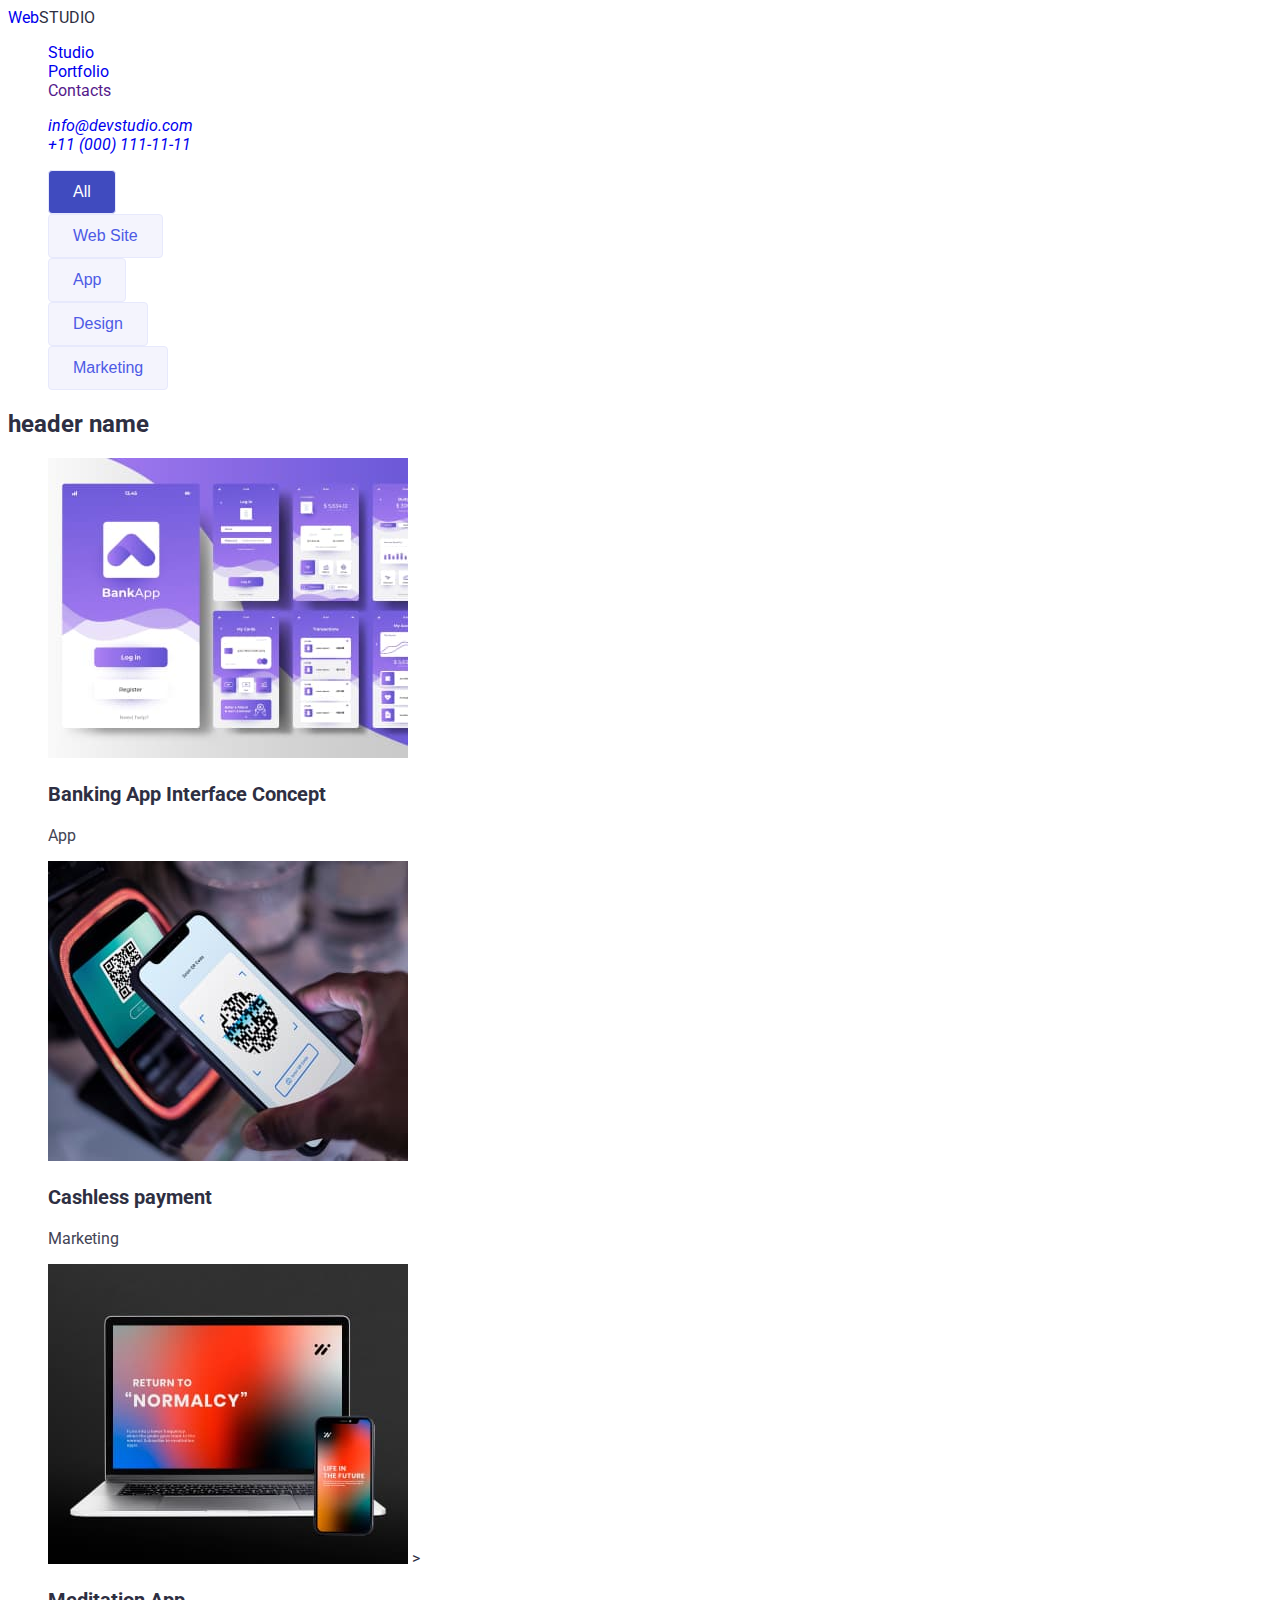
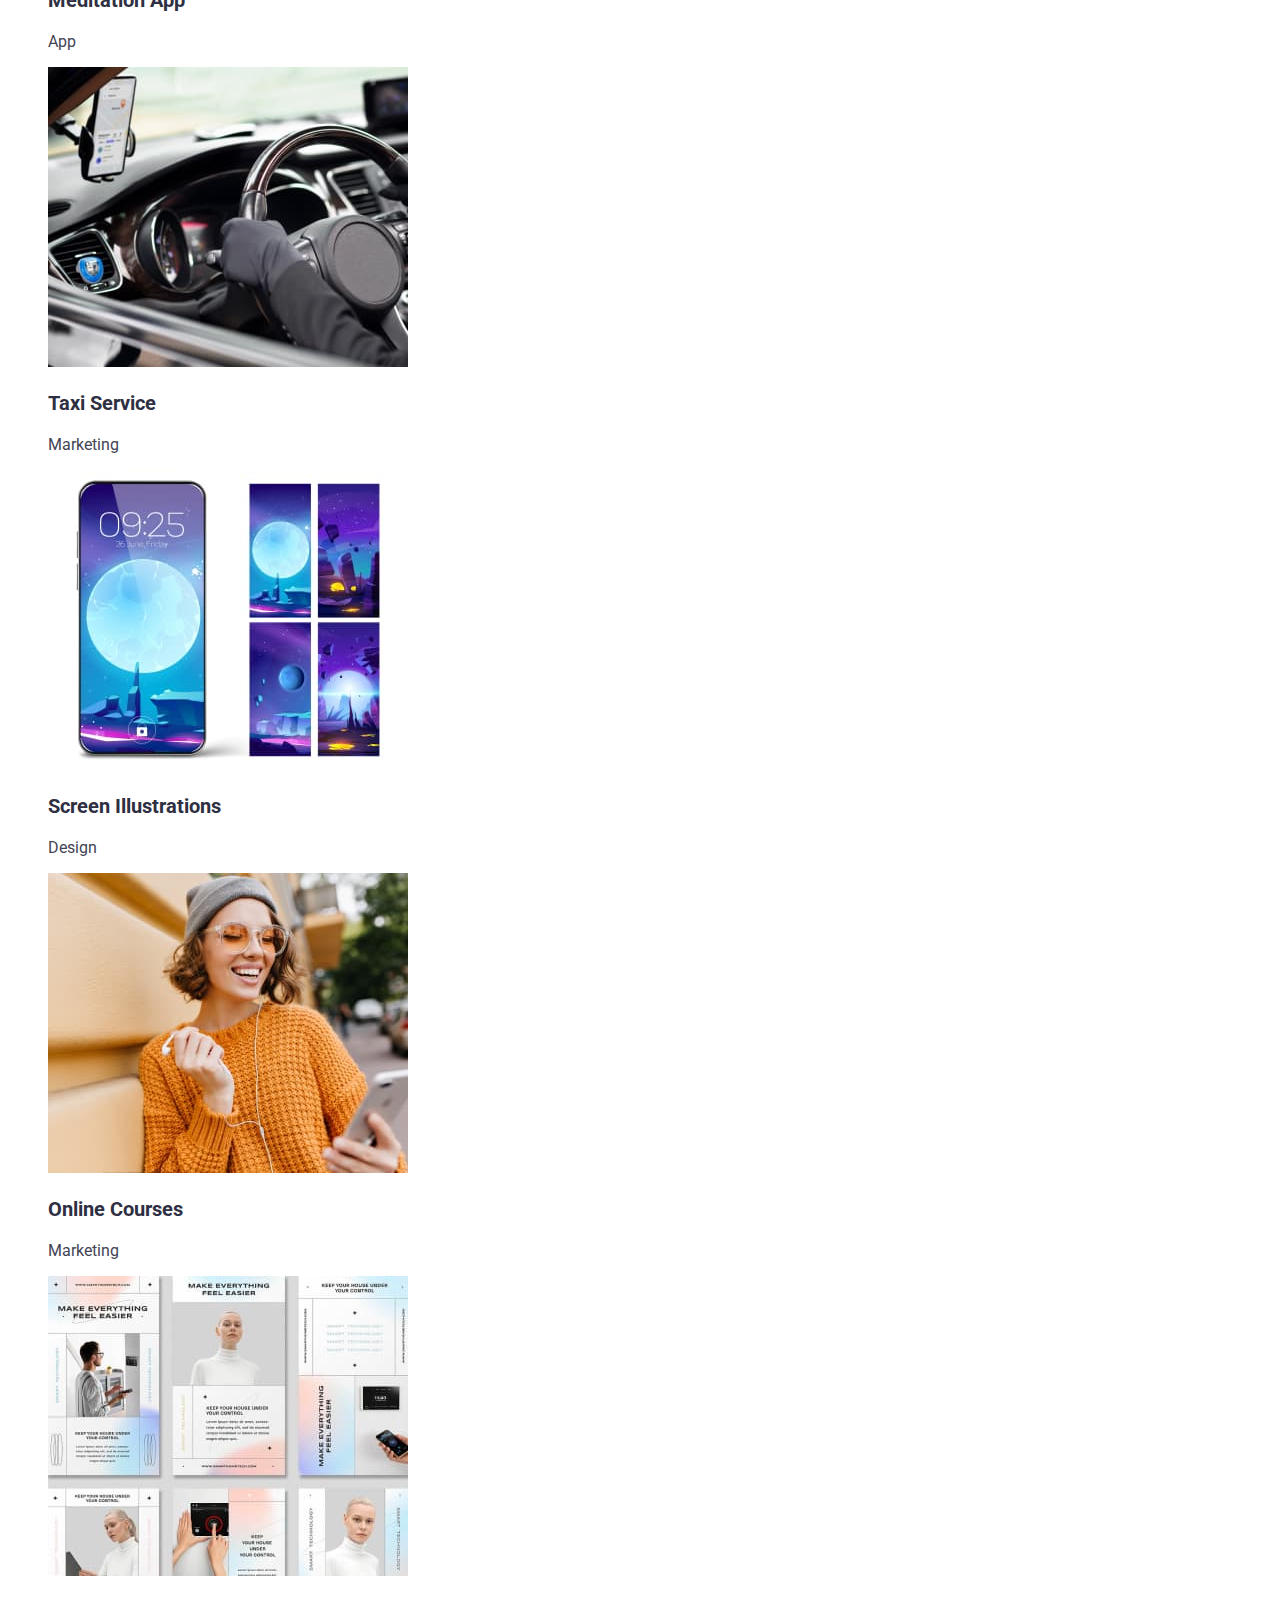
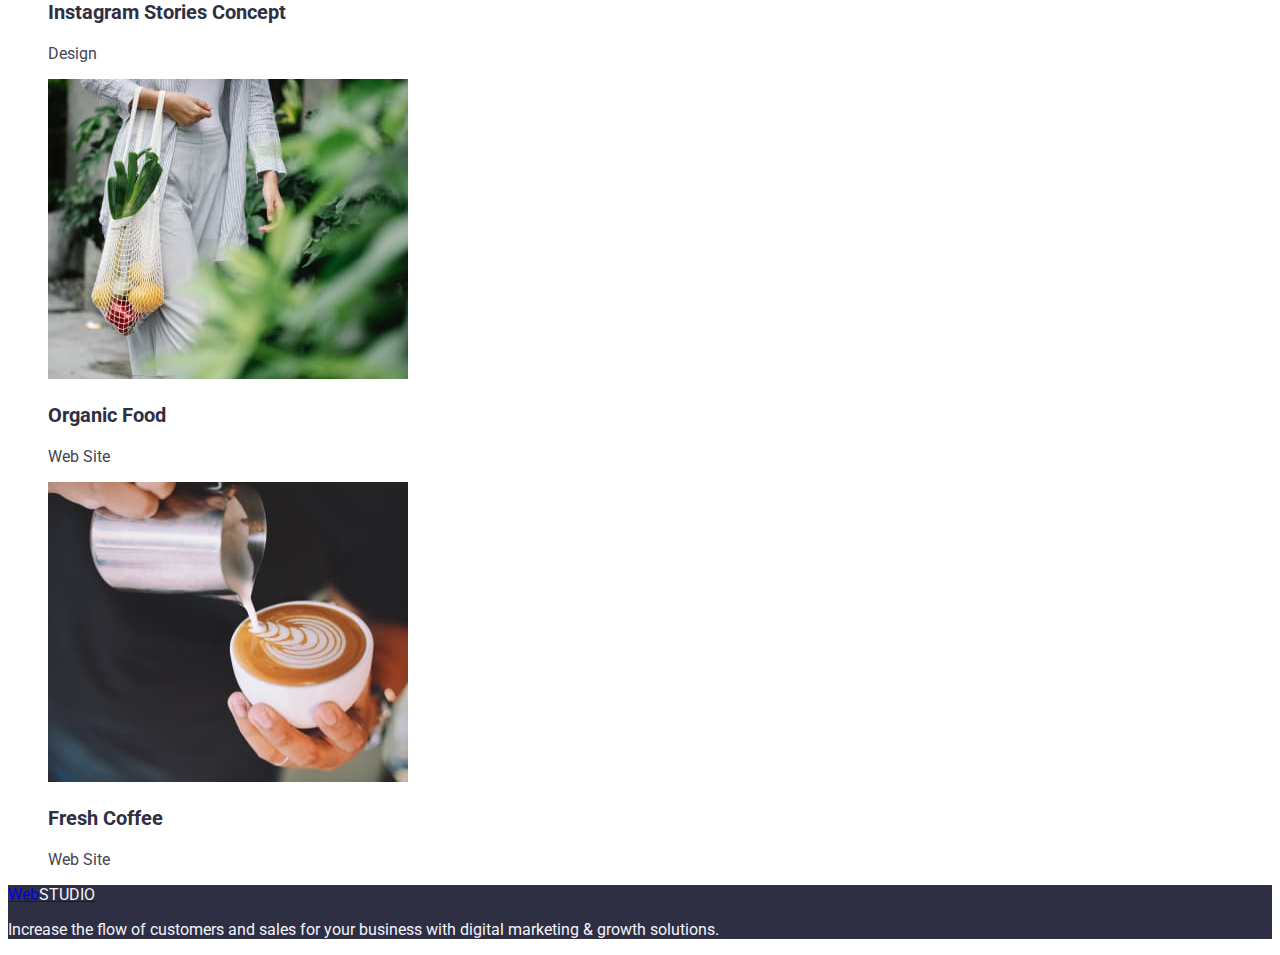
==== portfolio.html @ c3019b35 "raw file" ====
<!DOCTYPE html>
<html lang="en">
  <head>
    <title>Portfolio</title>
    <link rel="stylesheet" href="./css/styles.css" />
    <link rel="preconnect" href="https://fonts.googleapis.com" />
    <link rel="preconnect" href="https://fonts.gstatic.com" crossorigin />
    <link
      href="https://fonts.googleapis.com/css2?family=Raleway:wght@800&family=Roboto:wght@400;500;700;900&display=swap"
      rel="stylesheet"
    />
    <meta charset="UTF-8" />
    <meta name="viewport" content="width=device-width, initial-scale=1.0" />
  </head>

  <body>
    <!--header-->
    <header>
      <nav>
        <a href="./index.html" class="link">
          Web<span class="logo-up">Studio</span></a
        >
        <ul class="list">
          <li>
            <a href="./index.html" class="link">Studio</a>
          </li>
          <li>
            <a href="./portfolio.html" class="link">Portfolio</a>
          </li>
          <li>
            <a href="" class="link">Contacts</a>
          </li>
        </ul>
      </nav>

      <address>
        <ul class="list">
          <li>
            <a href="mailto:info@devstudio.com" class="link"
              >info@devstudio.com</a
            >
          </li>
          <li>
            <a href="tel:+110001111111" class="link">+11 (000) 111-11-11</a>
          </li>
        </ul>
      </address>
    </header>

    <!--Main-->
    <main>
      <section>
        <ul class="list">
          <li>
            <button type="button" class="active-button">All</button>
          </li>
          <li>
            <button type="button">Web Site</button>
          </li>
          <li>
            <button type="button">App</button>
          </li>
          <li>
            <button type="button">Design</button>
          </li>
          <li>
            <button type="button">Marketing</button>
          </li>
        </ul>
      </section>

      <section>
        <h2>header name</h2>
        <ul class="list">
          <li>
            <img
              src="./images/banking.jpg"
              alt="banking app interface"
              width="360"
            />
            <h3 class="app-name">Banking App Interface Concept</h3>
            <p class="app-design">App</p>
          </li>

          <li>
            <img
              src="./images/payment.jpg"
              alt="cashless payment transaction depicted"
              width="360"
            />
            <h3 class="app-name">Cashless payment</h3>
            <p class="app-design">Marketing</p>
          </li>

          <li>
            <img
              src="./images/meditation.jpg"
              alt="meditation app interface"
              width="360"
            />
            >
            <h3 class="app-name">Meditation App</h3>
            <p class="app-design">App</p>
          </li>

          <li>
            <img
              src="./images/taxi.jpg"
              alt="photo behind the wheel"
              width="360"
            />
            <h3 class="app-name">Taxi Service</h3>
            <p class="app-design">Marketing</p>
          </li>

          <li>
            <img
              src="./images/screenillustr.jpg"
              alt="screen illustrations depicted"
              width="360"
            />
            <h3 class="app-name">Screen Illustrations</h3>
            <p class="app-design">Design</p>
          </li>

          <li>
            <img
              src="./images/online.jpg"
              alt="happy woman taking a selfie"
              width="360"
            />
            <h3 class="app-name">Online Courses</h3>
            <p class="app-design">Marketing</p>
          </li>

          <li>
            <img
              src="./images/social.jpg"
              alt="instagram stories interface"
              width="360"
            />
            <h3 class="app-name">Instagram Stories Concept</h3>
            <p class="app-design">Design</p>
          </li>

          <li>
            <img
              src="./images/organic.jpg"
              alt="a woman carrying vegetables"
              width="360"
            />
            <h3 class="app-name">Organic Food</h3>
            <p class="app-design">Web Site</p>
          </li>

          <li>
            <img
              src="./images/coffee.jpg"
              alt="barista pouring latte"
              width="360"
            />
            <h3 class="app-name">Fresh Coffee</h3>
            <p class="app-design">Web Site</p>
          </li>
        </ul>
      </section>
    </main>

    <!--Footer-->
    <footer class="footer">
      <section class="colored-section">
        <a href="./index.html"> Web<span class="logo-down">Studio</span></a>
        <p>
          Increase the flow of customers and sales for your business with
          digital marketing & growth solutions.
        </p>
      </section>
    </footer>
  </body>
</html>
---- css/styles.css ----
:root {
  --iris: #4d5ae5;
  --ocean: #404bbf;
  --navyblue: #2e2f42;
  --green: #31d0aa;
  --slate: #434455;
  --lightslate: #8e8f99;
  --cornflower: #e7e9fc;
  --cloud: #f4f4fd;
  --navybluemodal: #2e2f42;
  --grey: #2e2f42;
  --white: #ffffff;
  --dairy: #fcfcfc;
}

body {
  font-family: "Roboto", sans-serif;
  background-color: var(--white);
  color: var(--navybluemodal);
}

.menu-nav {
  color: var(--navyblue);
}

.colored-section {
  background-color: var(--navyblue);
  width: 1440;
  height: 600;
}

button {
  color: var(--iris);
  border: solid 1px;
  font-size: 16px;
  border-color: var(--cornflower);
  background-color: var(--cloud);
  border-radius: 4px;
  padding: 12px 24px;
  cursor: pointer;
}

.active-button {
  background-color: #404bbf;
  color: var(--white);
}

.team-section {
  background-color: var(--cloud);
}
.mainheader {
  color: var(--white);
}

.list {
  list-style-type: none;
}

.link {
  text-decoration: none;
}

.logo-up {
  color: var(--navyblue);
  text-transform: uppercase;
}

.logo-down {
  color: var(--cloud);
  text-transform: uppercase;
}

.app-design {
  color: var(--slate);
}

.app-name {
  color: var(--grey);
  font-size: 20px;
  line-height: 24px;
}

.footer {
  color: var(--cloud);
  font-size: 16px;
  width: 264;
}
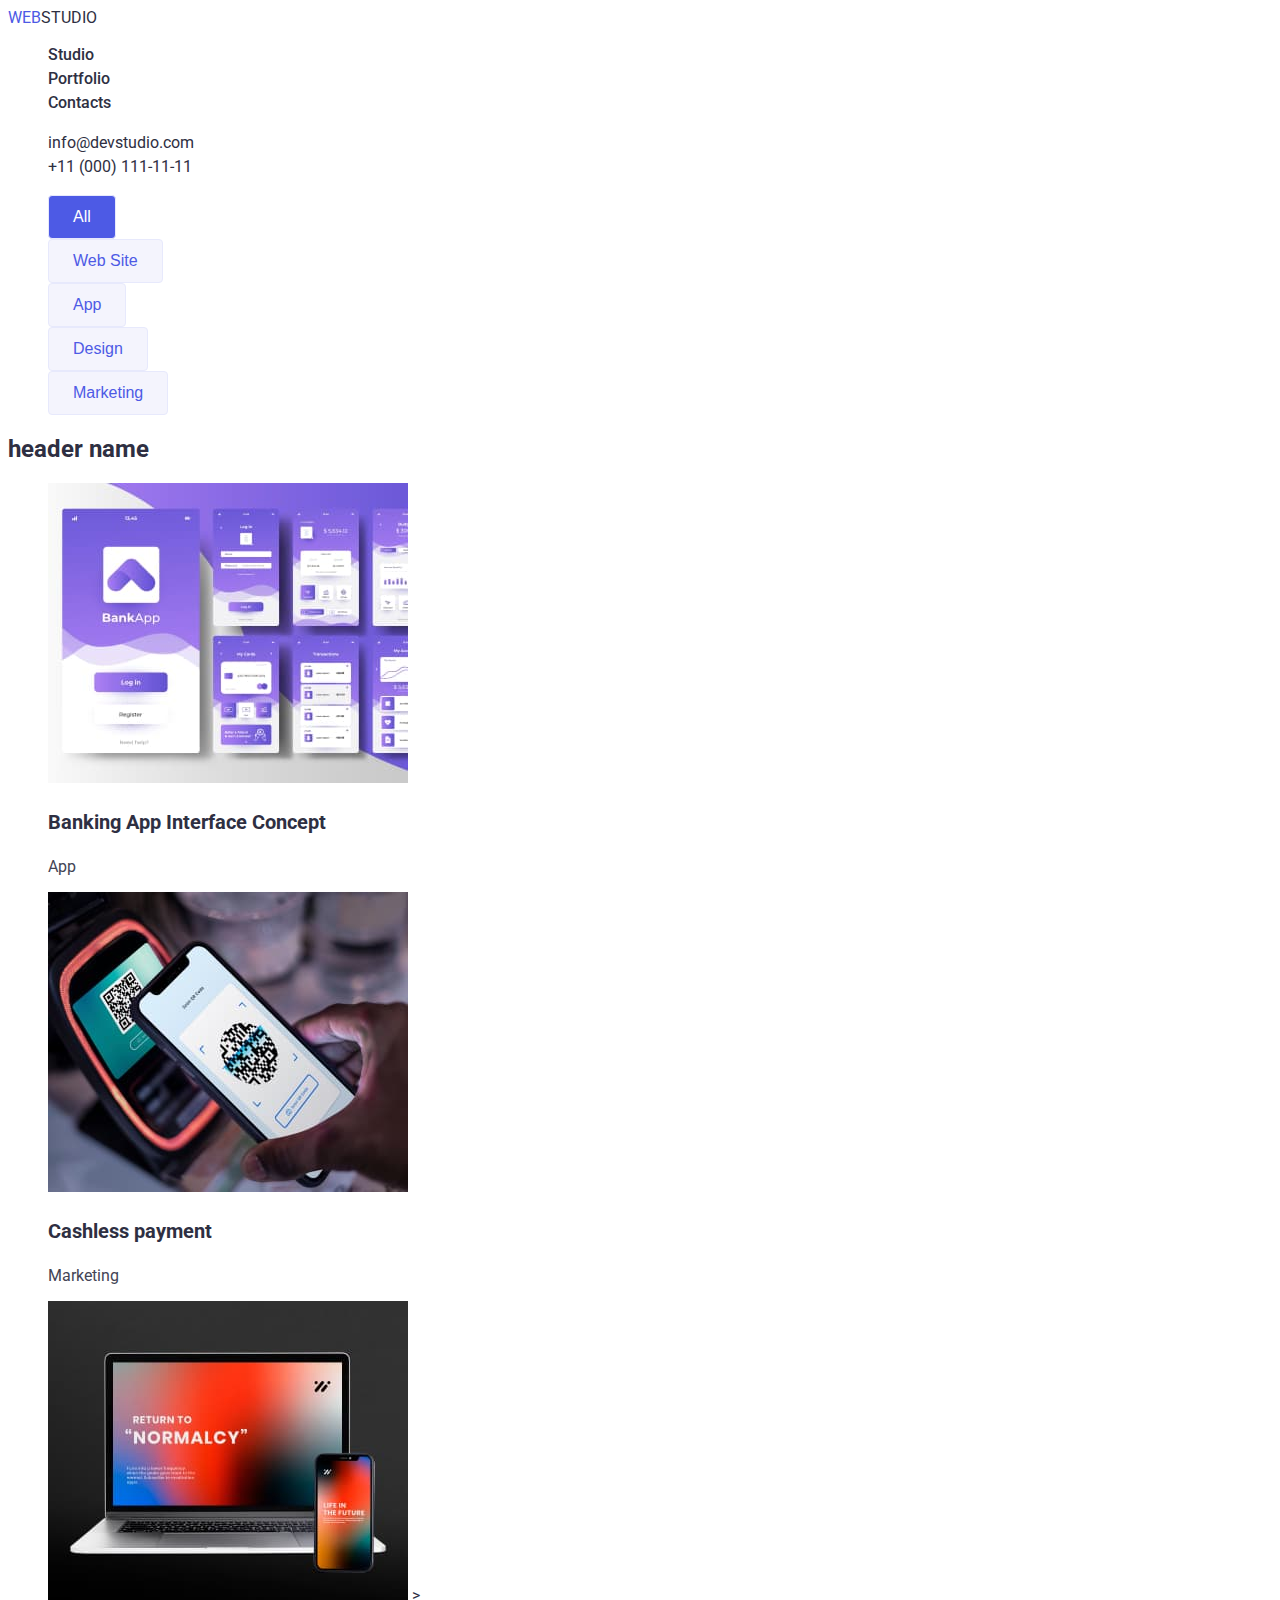
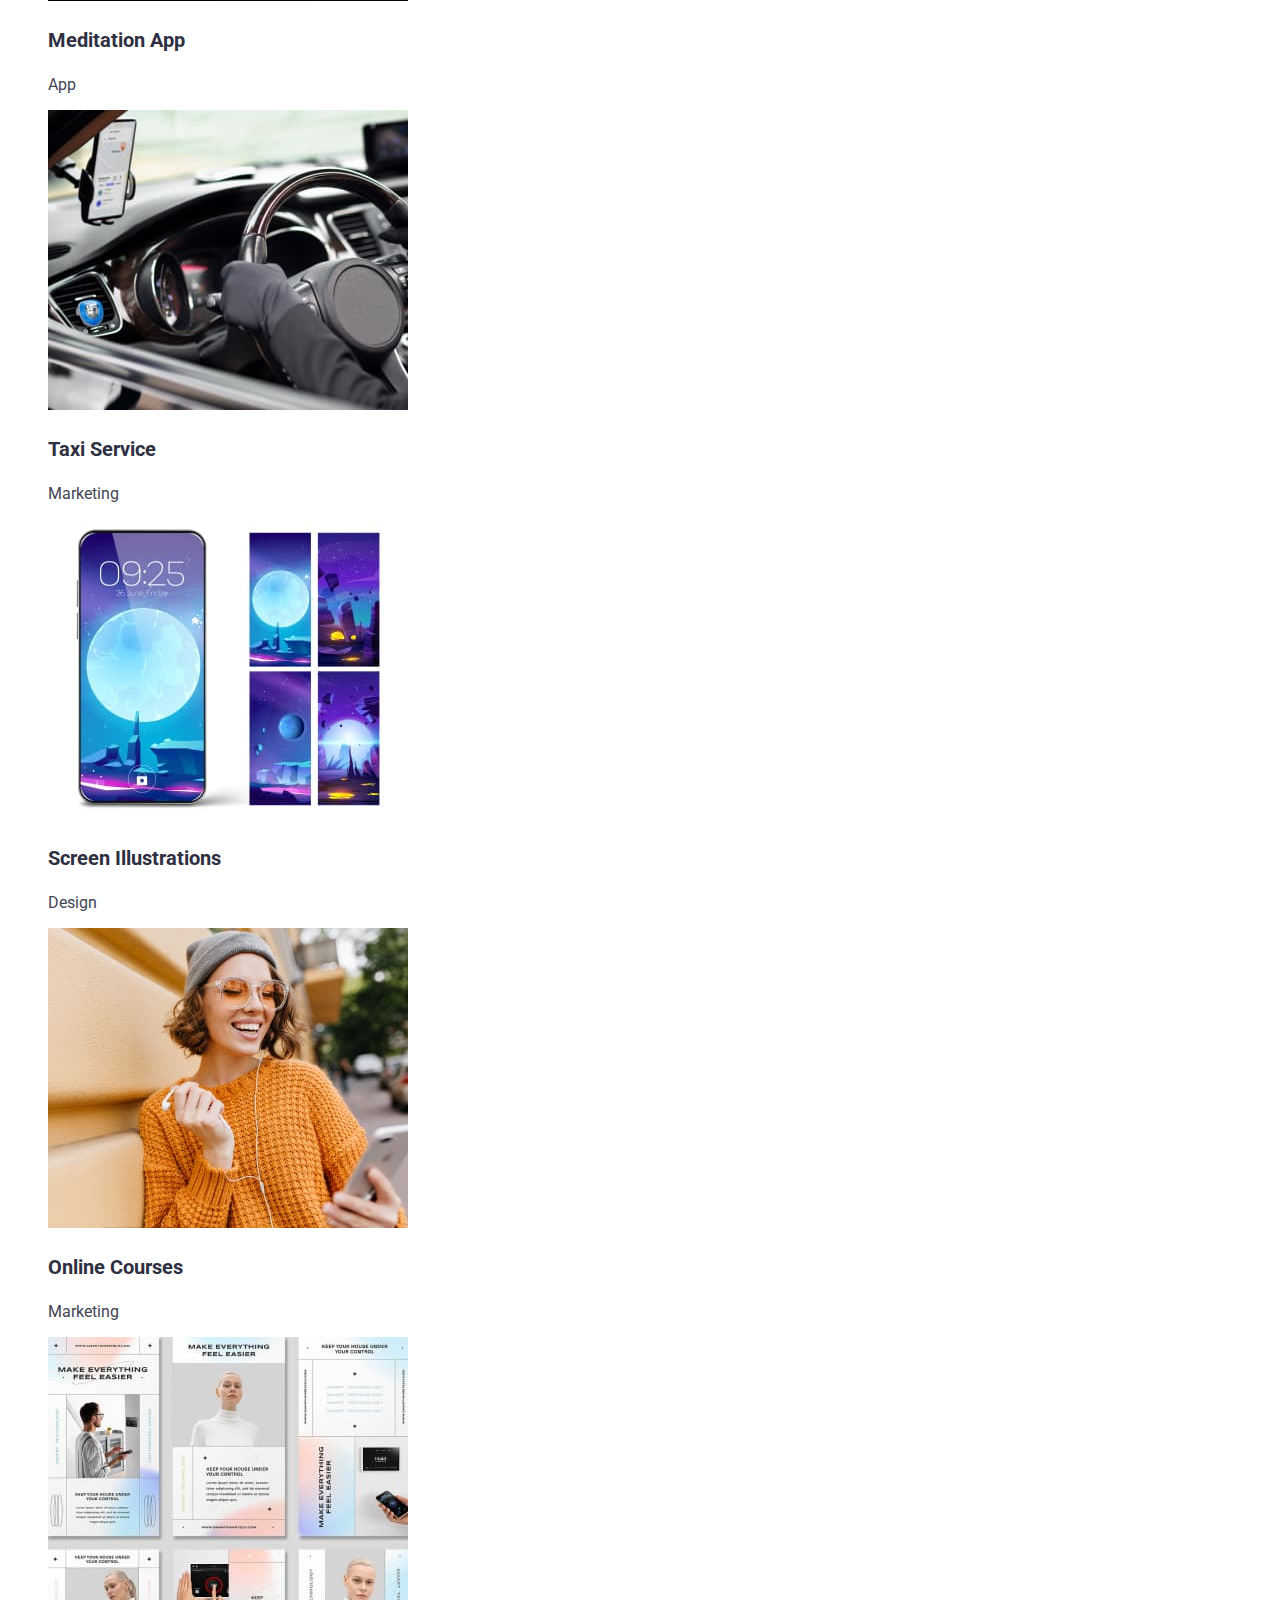
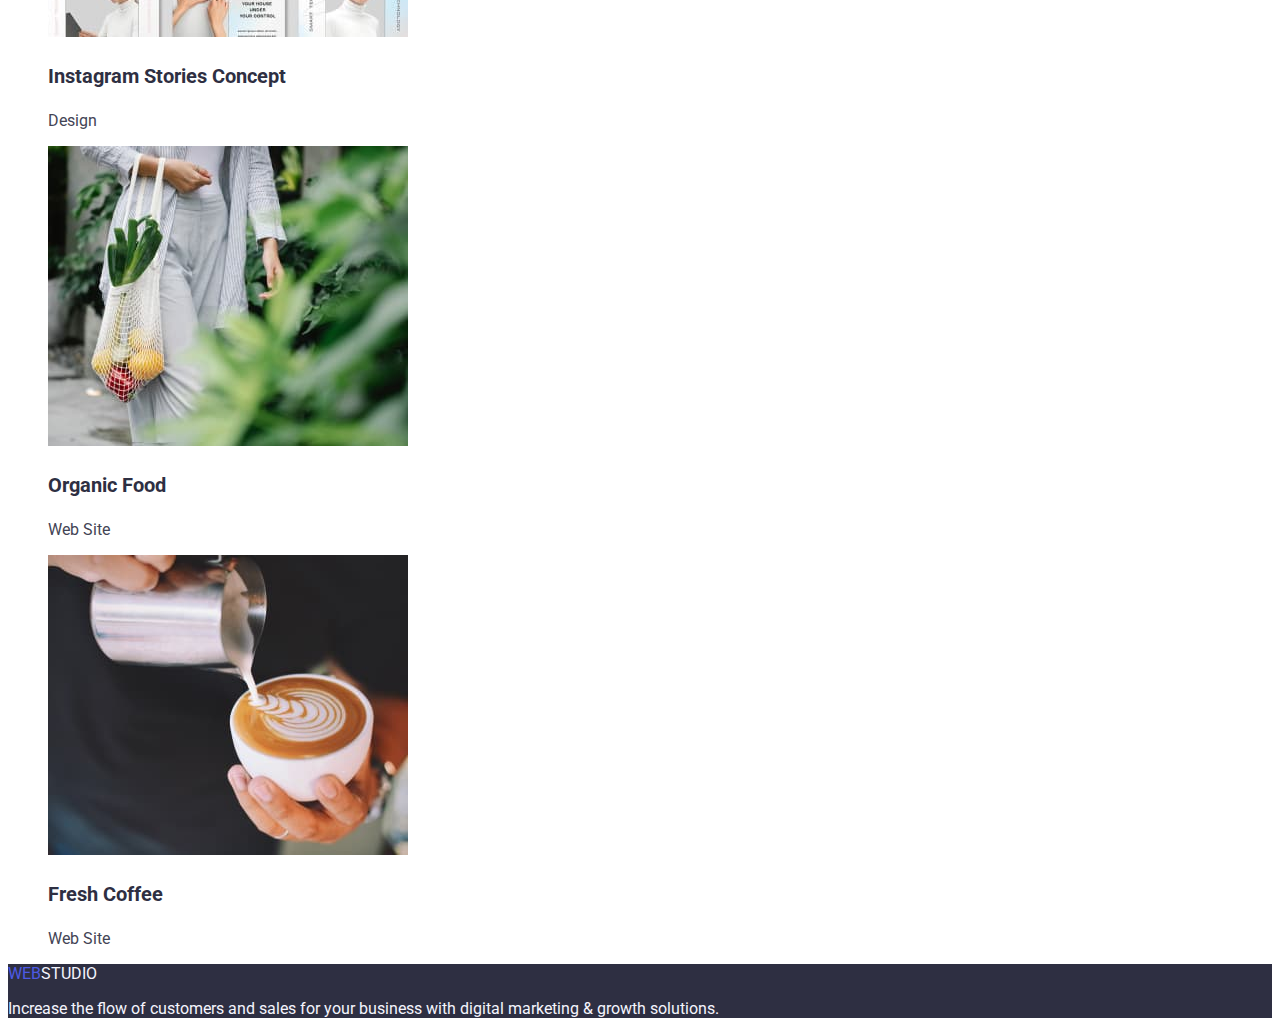
==== commit 8a383744: "raw improved" ====
--- a/portfolio.html
+++ b/portfolio.html
@@ -16,32 +16,32 @@
   <body>
     <!--header-->
     <header>
-      <nav>
-        <a href="./index.html" class="link">
-          Web<span class="logo-up">Studio</span></a
+      <nav class="nav">
+        <a href="./index.html" class="logo link">
+          WEB<span class="logo-up">Studio</span></a
         >
         <ul class="list">
-          <li>
-            <a href="./index.html" class="link">Studio</a>
+          <li class="menu-nav">
+            <a href="./index.html" class="nav-link link">Studio</a>
           </li>
-          <li>
-            <a href="./portfolio.html" class="link">Portfolio</a>
+          <li class="menu-nav">
+            <a href="./portfolio.html" class="nav-link link">Portfolio</a>
           </li>
-          <li>
-            <a href="" class="link">Contacts</a>
+          <li class="menu-nav">
+            <a href="" class="nav-link link">Contacts</a>
           </li>
         </ul>
       </nav>
 
       <address>
         <ul class="list">
-          <li>
-            <a href="mailto:info@devstudio.com" class="link"
+          <li class="address-header">
+            <a href="mailto:info@devstudio.com" class="address-link link"
               >info@devstudio.com</a
             >
           </li>
-          <li>
-            <a href="tel:+110001111111" class="link">+11 (000) 111-11-11</a>
+          <li class="address-header">
+            <a href="tel:+110001111111" class="address-link link">+11 (000) 111-11-11</a>
           </li>
         </ul>
       </address>
@@ -79,7 +79,7 @@
               width="360"
             />
             <h3 class="app-name">Banking App Interface Concept</h3>
-            <p class="app-design">App</p>
+            <p class="functionality">App</p>
           </li>
 
           <li>
@@ -89,7 +89,7 @@
               width="360"
             />
             <h3 class="app-name">Cashless payment</h3>
-            <p class="app-design">Marketing</p>
+            <p class="functionality">Marketing</p>
           </li>
 
           <li>
@@ -100,7 +100,7 @@
             />
             >
             <h3 class="app-name">Meditation App</h3>
-            <p class="app-design">App</p>
+            <p class="functionality">App</p>
           </li>
 
           <li>
@@ -110,7 +110,7 @@
               width="360"
             />
             <h3 class="app-name">Taxi Service</h3>
-            <p class="app-design">Marketing</p>
+            <p class="functionality">Marketing</p>
           </li>
 
           <li>
@@ -120,7 +120,7 @@
               width="360"
             />
             <h3 class="app-name">Screen Illustrations</h3>
-            <p class="app-design">Design</p>
+            <p class="functionality">Design</p>
           </li>
 
           <li>
@@ -130,7 +130,7 @@
               width="360"
             />
             <h3 class="app-name">Online Courses</h3>
-            <p class="app-design">Marketing</p>
+            <p class="functionality">Marketing</p>
           </li>
 
           <li>
@@ -140,7 +140,7 @@
               width="360"
             />
             <h3 class="app-name">Instagram Stories Concept</h3>
-            <p class="app-design">Design</p>
+            <p class="functionality">Design</p>
           </li>
 
           <li>
@@ -150,7 +150,7 @@
               width="360"
             />
             <h3 class="app-name">Organic Food</h3>
-            <p class="app-design">Web Site</p>
+            <p class="functionality">Web Site</p>
           </li>
 
           <li>
@@ -160,7 +160,7 @@
               width="360"
             />
             <h3 class="app-name">Fresh Coffee</h3>
-            <p class="app-design">Web Site</p>
+            <p class="functionality">Web Site</p>
           </li>
         </ul>
       </section>
@@ -168,8 +168,8 @@
 
     <!--Footer-->
     <footer class="footer">
-      <section class="colored-section">
-        <a href="./index.html"> Web<span class="logo-down">Studio</span></a>
+      <section class="dark-backgrnd">
+        <a href="./index.html" class="link">WEB<span class="logo-down">Studio</span></a>
         <p>
           Increase the flow of customers and sales for your business with
           digital marketing & growth solutions.
--- a/css/styles.css
+++ b/css/styles.css
@@ -14,19 +14,56 @@
 }
 
 body {
-  font-family: "Roboto", sans-serif;
+  font-family: 'Roboto', sans-serif;
   background-color: var(--white);
   color: var(--navybluemodal);
 }
 
-.menu-nav {
+/* header */
+.nav .logo {
+  color: var(--iris);
+}
+
+.logo-up {
+  color: var(--navyblue);
+  text-transform: uppercase;
+}
+
+.link {
+  text-decoration: none;
+}
+
+.nav-link.link {
   color: var(--navyblue);
 }
 
-.colored-section {
-  background-color: var(--navyblue);
-  width: 1440;
-  height: 600;
+.address-link.link {
+  color: var(--navyblue);
+}
+
+.menu-nav {
+  font-style: normal;
+  font-size: 16px;
+  font-weight: 500;
+  line-height: 1.5;
+}
+
+.address-header {
+  font-style: normal;
+  font-size: 16px;
+  font-weight: 400;
+  line-height: 1.5;
+}
+
+.list .link:hover,
+.list .link:focus {
+  color: #9747ff;
+}
+
+
+/* main */
+.mainheader {
+  color: var(--white);
 }
 
 button {
@@ -41,28 +78,39 @@
 }
 
 .active-button {
-  background-color: #404bbf;
+  background-color: var(--iris);
   color: var(--white);
 }
 
-.team-section {
-  background-color: var(--cloud);
-}
-.mainheader {
-  color: var(--white);
+.dark-backgrnd {
+  background-color: var(--navyblue);
+  width: 1440;
+  height: 600;
 }
 
 .list {
   list-style-type: none;
 }
 
-.link {
-  text-decoration: none;
+.team-section {
+  background-color: var(--cloud);
 }
 
-.logo-up {
-  color: var(--navyblue);
-  text-transform: uppercase;
+.functionality {
+  color: var(--slate);
+}
+
+.app-name {
+  color: var(--grey);
+  font-size: 20px;
+  line-height: 1.5;
+}
+
+/* footer */
+.footer {
+  color: var(--cloud);
+  font-size: 16px;
+  width: 264;
 }
 
 .logo-down {
@@ -70,18 +118,6 @@
   text-transform: uppercase;
 }
 
-.app-design {
-  color: var(--slate);
+.dark-backgrnd .link {
+  color: var(--iris);
 }
-
-.app-name {
-  color: var(--grey);
-  font-size: 20px;
-  line-height: 24px;
-}
-
-.footer {
-  color: var(--cloud);
-  font-size: 16px;
-  width: 264;
-}
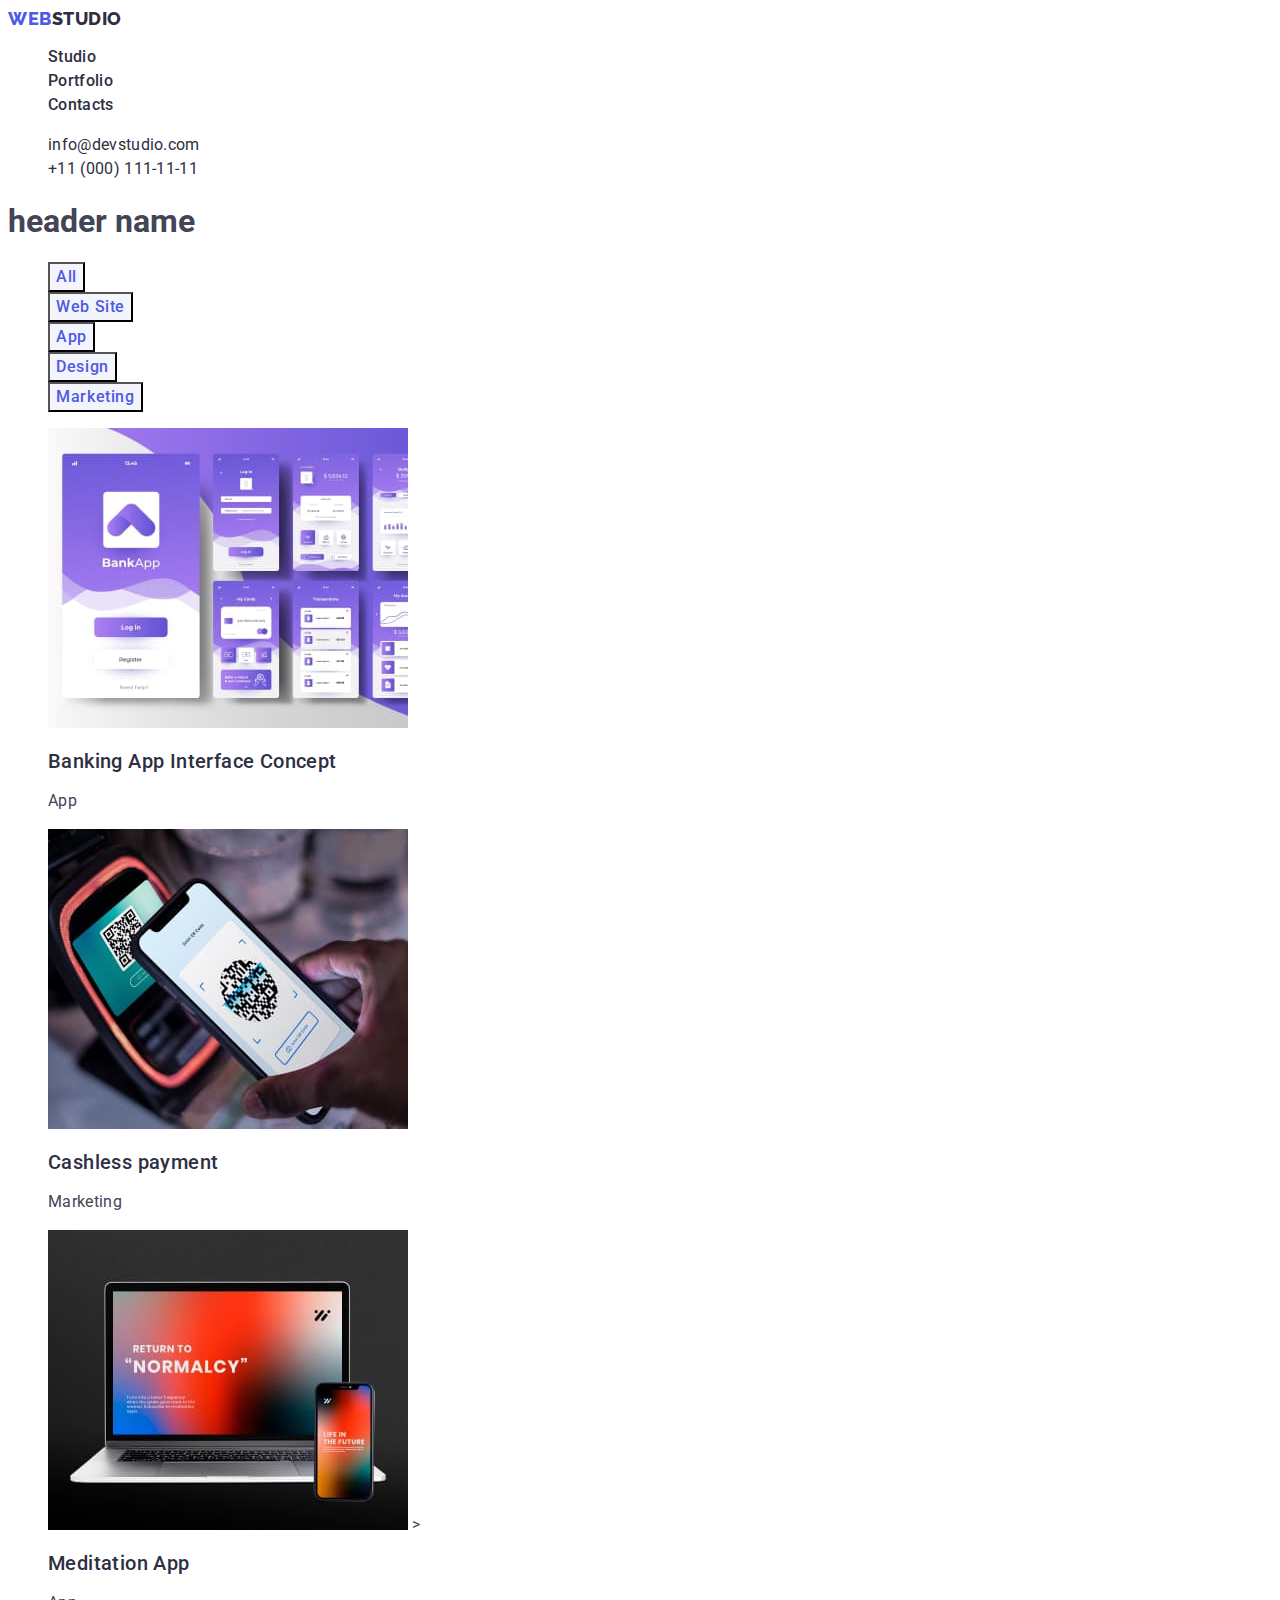
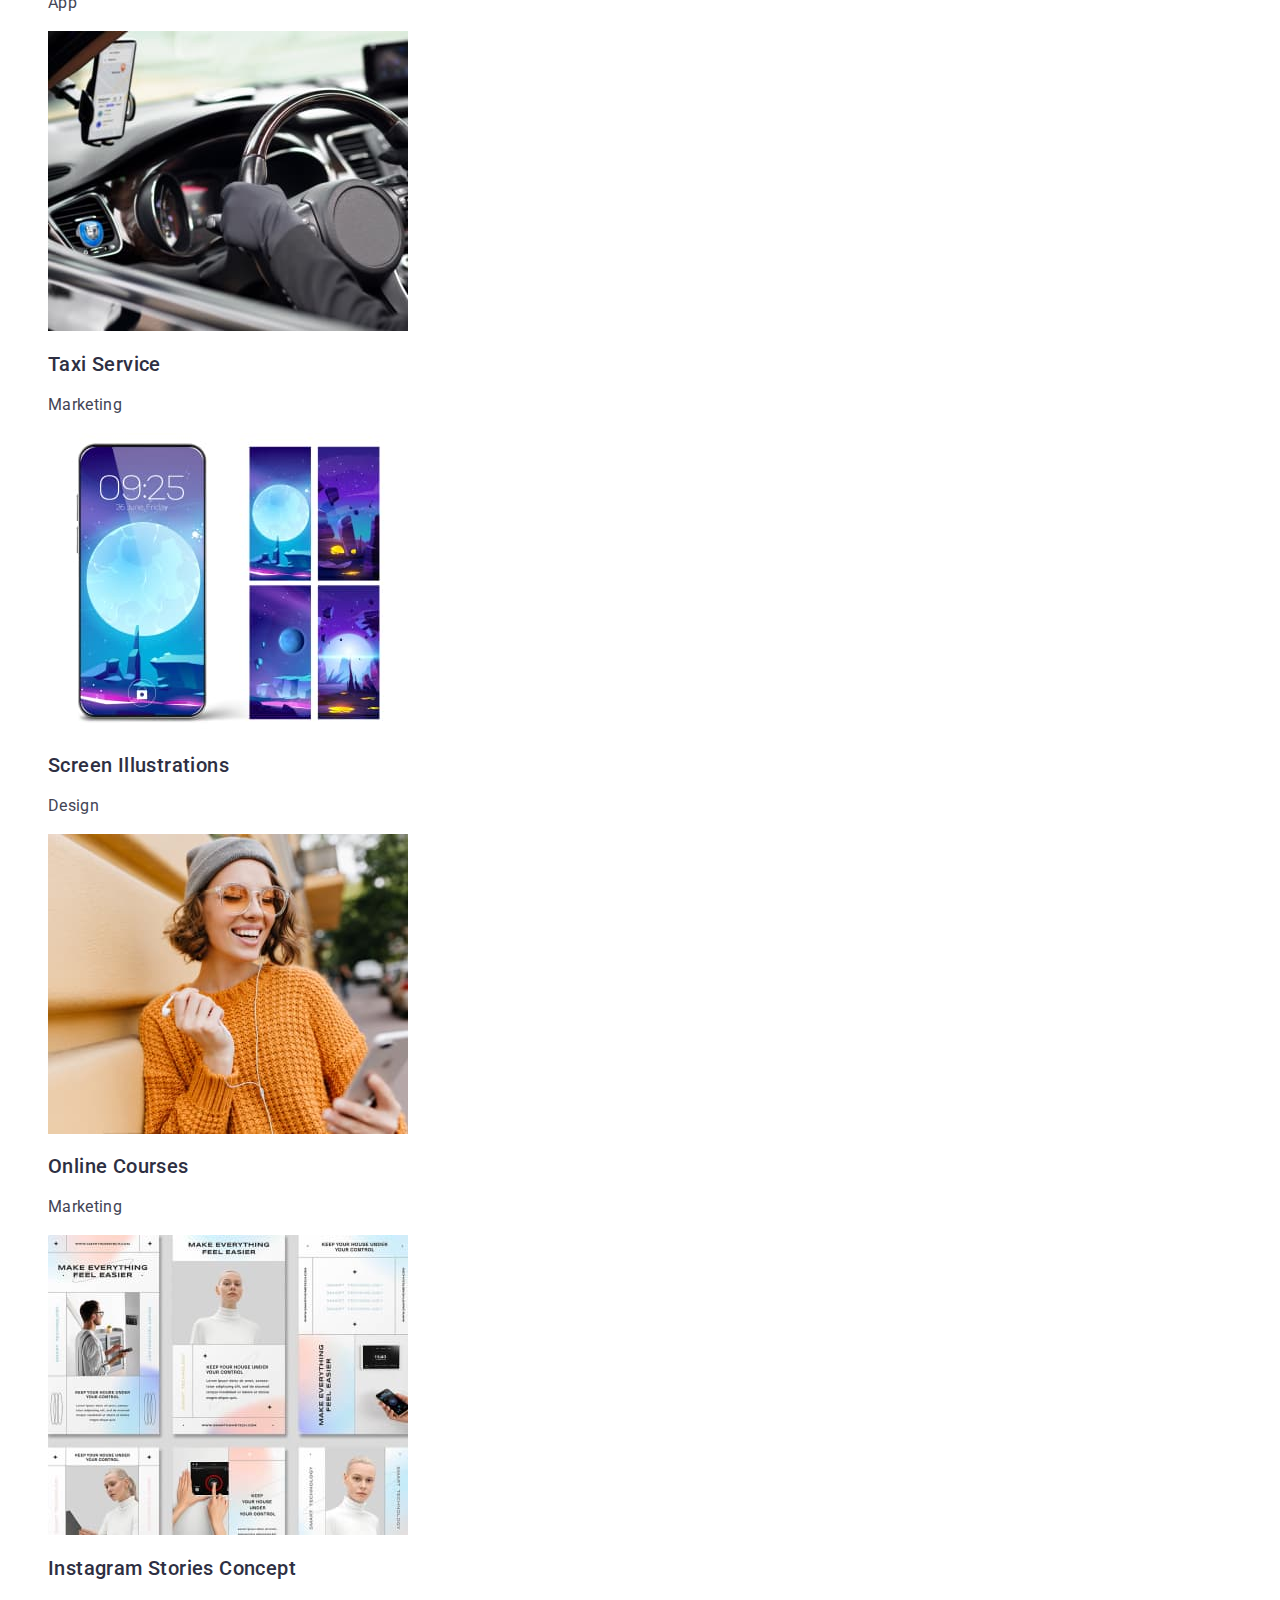
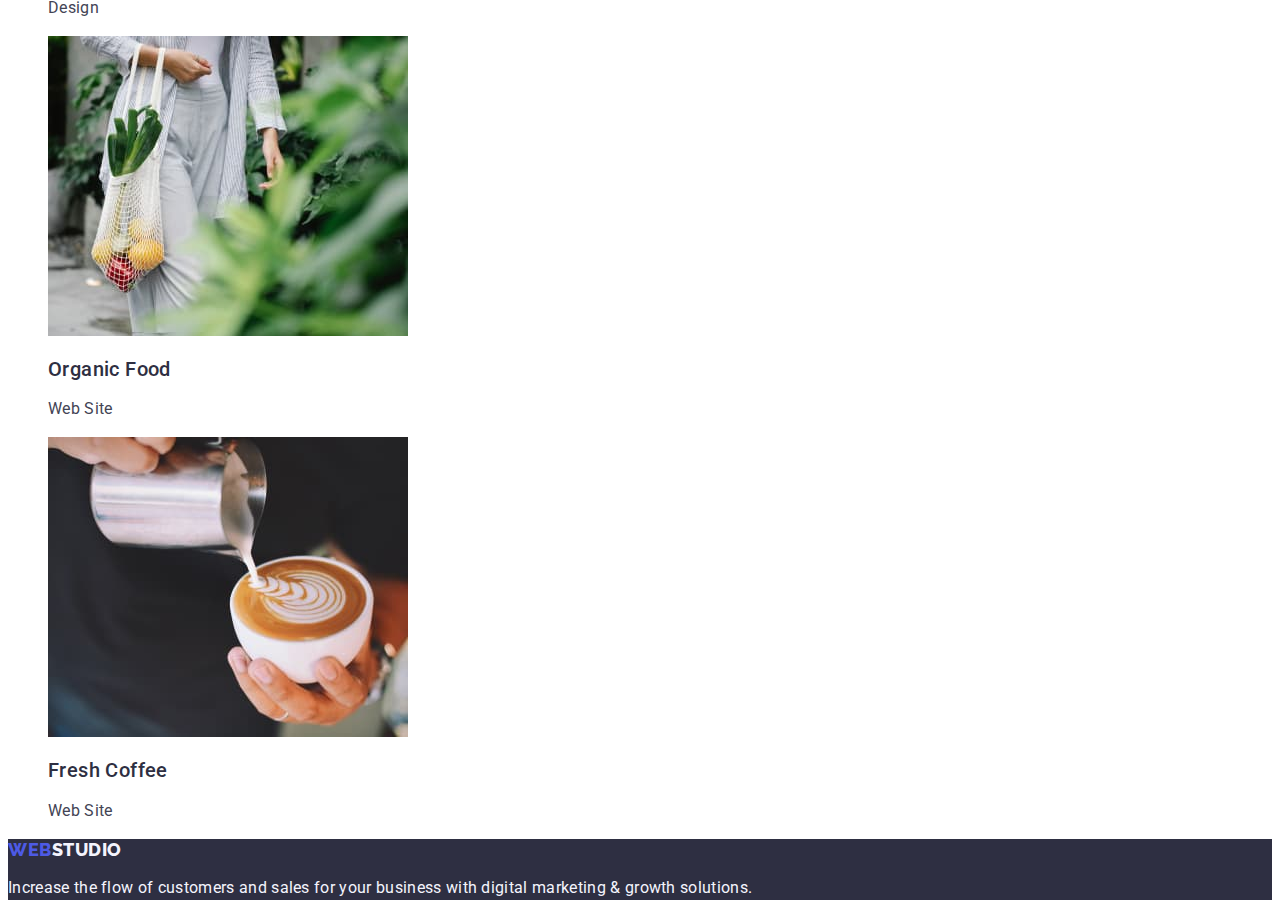
==== commit 3e21e439: "system prompted" ====
--- a/portfolio.html
+++ b/portfolio.html
@@ -33,133 +33,141 @@
         </ul>
       </nav>
 
-      <address>
+      <address class="address-header">
         <ul class="list">
-          <li class="address-header">
+          <li>
             <a href="mailto:info@devstudio.com" class="address-link link"
               >info@devstudio.com</a
             >
           </li>
-          <li class="address-header">
-            <a href="tel:+110001111111" class="address-link link">+11 (000) 111-11-11</a>
+          <li>
+            <a href="tel:+110001111111" class="address-link link"
+              >+11 (000) 111-11-11</a
+            >
           </li>
         </ul>
       </address>
     </header>
-
     <!--Main-->
     <main>
       <section>
+        <h1>header name</h1>
         <ul class="list">
           <li>
-            <button type="button" class="active-button">All</button>
+            <button type="button" class="active-button button-portfolio">All</button>
           </li>
           <li>
-            <button type="button">Web Site</button>
+            <button type="button" class="button-portfolio">Web Site</button>
           </li>
           <li>
-            <button type="button">App</button>
+            <button type="button" class="button-portfolio">App</button>
           </li>
           <li>
-            <button type="button">Design</button>
+            <button type="button" class="button-portfolio">Design</button>
           </li>
           <li>
-            <button type="button">Marketing</button>
+            <button type="button" class="button-portfolio">Marketing</button>
           </li>
         </ul>
-      </section>
 
-      <section>
-        <h2>header name</h2>
         <ul class="list">
           <li>
+            <a href="" class="link">
             <img
               src="./images/banking.jpg"
               alt="banking app interface"
               width="360"
-            />
-            <h3 class="app-name">Banking App Interface Concept</h3>
+            /></a>
+            <h2 class="app-name">Banking App Interface Concept</h2>
             <p class="functionality">App</p>
           </li>
 
           <li>
+            <a href="" class="link">
             <img
               src="./images/payment.jpg"
               alt="cashless payment transaction depicted"
               width="360"
-            />
-            <h3 class="app-name">Cashless payment</h3>
+            /></a>
+            <h2 class="app-name">Cashless payment</h2>
             <p class="functionality">Marketing</p>
           </li>
 
           <li>
+            <a href="" class="link">
             <img
               src="./images/meditation.jpg"
               alt="meditation app interface"
               width="360"
-            />
+            /></a>
             >
-            <h3 class="app-name">Meditation App</h3>
+            <h2 class="app-name">Meditation App</h2>
             <p class="functionality">App</p>
           </li>
 
           <li>
+            <a href="" class="link">
             <img
               src="./images/taxi.jpg"
               alt="photo behind the wheel"
               width="360"
-            />
-            <h3 class="app-name">Taxi Service</h3>
+            /></a>
+            <h2 class="app-name">Taxi Service</h2>
             <p class="functionality">Marketing</p>
           </li>
 
           <li>
+            <a href="" class="link">
             <img
               src="./images/screenillustr.jpg"
               alt="screen illustrations depicted"
               width="360"
-            />
-            <h3 class="app-name">Screen Illustrations</h3>
+            /></a>
+            <h2 class="app-name">Screen Illustrations</h2>
             <p class="functionality">Design</p>
           </li>
 
           <li>
+            <a href="" class="link">
             <img
               src="./images/online.jpg"
               alt="happy woman taking a selfie"
               width="360"
-            />
-            <h3 class="app-name">Online Courses</h3>
+            /></a>
+            <h2 class="app-name">Online Courses</h2>
             <p class="functionality">Marketing</p>
           </li>
 
           <li>
+            <a href="" class="link">
             <img
               src="./images/social.jpg"
               alt="instagram stories interface"
               width="360"
-            />
-            <h3 class="app-name">Instagram Stories Concept</h3>
+            /></a>
+            <h2 class="app-name">Instagram Stories Concept</h2>
             <p class="functionality">Design</p>
           </li>
 
           <li>
+            <a href="" class="link">
             <img
               src="./images/organic.jpg"
               alt="a woman carrying vegetables"
               width="360"
-            />
-            <h3 class="app-name">Organic Food</h3>
+            /></a>
+            <h2 class="app-name">Organic Food</h2>
             <p class="functionality">Web Site</p>
           </li>
 
           <li>
+            <a href="" class="link">
             <img
               src="./images/coffee.jpg"
               alt="barista pouring latte"
               width="360"
-            />
-            <h3 class="app-name">Fresh Coffee</h3>
+            /></a>
+            <h2 class="app-name">Fresh Coffee</h2>
             <p class="functionality">Web Site</p>
           </li>
         </ul>
@@ -169,8 +177,10 @@
     <!--Footer-->
     <footer class="footer">
       <section class="dark-backgrnd">
-        <a href="./index.html" class="link">WEB<span class="logo-down">Studio</span></a>
-        <p>
+        <a href="./index.html" class="logo link"
+          >WEB<span class="logo-down">Studio</span></a
+        >
+        <p class="footer-text">
           Increase the flow of customers and sales for your business with
           digital marketing & growth solutions.
         </p>
--- a/css/styles.css
+++ b/css/styles.css
@@ -16,7 +16,8 @@
 body {
   font-family: 'Roboto', sans-serif;
   background-color: var(--white);
-  color: var(--navybluemodal);
+  color: var(--slate);
+
 }
 
 /* header */
@@ -24,9 +25,17 @@
   color: var(--iris);
 }
 
+.logo {
+  font-family: "Raleway", sans-serif;
+  font-weight: 800;
+  font-size: 18px;
+  line-height: 1.17;
+  letter-spacing: 0.03em;
+  text-transform: uppercase;
+}
+
 .logo-up {
   color: var(--navyblue);
-  text-transform: uppercase;
 }
 
 .link {
@@ -37,15 +46,26 @@
   color: var(--navyblue);
 }
 
+.nav-link.link:hover,
+.nav-link.link:focus {
+  color: #404bbf;
+}
+
 .address-link.link {
   color: var(--navyblue);
 }
 
+.address-link.link:hover,
+.address-link.link:focus {
+ color: #404bbf;
+}
+
 .menu-nav {
   font-style: normal;
   font-size: 16px;
   font-weight: 500;
   line-height: 1.5;
+  letter-spacing: 0.02em;
 }
 
 .address-header {
@@ -53,71 +73,150 @@
   font-size: 16px;
   font-weight: 400;
   line-height: 1.5;
-}
-
-.list .link:hover,
-.list .link:focus {
-  color: #9747ff;
-}
-
+  letter-spacing: 0.02em;
+  color: var(--slate);
+}
+
+.list {
+  list-style-type: none;
+}
 
 /* main */
 .mainheader {
   color: var(--white);
+  font-size: 56px;
+  line-height: 1.07;
+  text-align: center;
+  letter-spacing: 0.02em;
 }
 
 button {
   color: var(--iris);
-  border: solid 1px;
-  font-size: 16px;
-  border-color: var(--cornflower);
+  font-size: 16px;
+  font-weight: 500;
+  line-height: 1.5;
+  letter-spacing: 0.04em;
+  font-family: "Roboto", sans-serif;
   background-color: var(--cloud);
-  border-radius: 4px;
-  padding: 12px 24px;
   cursor: pointer;
 }
 
 .active-button {
-  background-color: var(--iris);
+  background-color: #404BBF;
   color: var(--white);
 }
+
+.button-portfolio {
+  color: var(--iris);
+  background-color: var(--cloud);
+  font-family: "Roboto", sans-serif;
+   font-size: 16px;
+  font-weight: 500;
+   line-height: 1.5;
+  letter-spacing: 0.04em;
+}
+
+.button-portfolio:hover,
+.button-portfolio:focus {
+  color: #ffffff;
+  background-color: #404bbf;
+}
+
 
 .dark-backgrnd {
   background-color: var(--navyblue);
-  width: 1440;
-  height: 600;
-}
-
-.list {
-  list-style-type: none;
+}
+
+.header2 {
+  font-weight: 500;
+  font-size: 20px;
+  line-height: 1.2;
+  letter-spacing: 0.02em;
+  color: var(--grey);
+}
+
+.subtitle {
+  font-size: 16px;
+  line-height: 1.5;
+  letter-spacing: 0.02em;
+  color: var(--slate);
+}
+
+.header-doing {
+  font-size: 36px;
+  line-height: 1.11;
+  text-align: center;
+  letter-spacing: 0.02em;
+  text-transform: capitalize;
+}
+
+.header-team {
+  font-size: 36px;
+  line-height: 1.11;
+  text-align: center;
+  letter-spacing: 0.02em;
+  text-transform: capitalize;
+  color: var(--grey);
 }
 
 .team-section {
   background-color: var(--cloud);
 }
 
+.team-card {
+  background-color: #ffffff;
+}
+
+.team-name {
+  font-weight: 500;
+  font-size: 20px;
+  line-height: 1.2;
+  letter-spacing: 0.02em;
+}
+
+.team-job {
+  font-weight: 400;
+  font-size: 16px;
+  line-height: 1.5;
+  letter-spacing: 0.02em;
+  color: var(--slate);
+}
+
+.app-name {
+  font-weight: 500;
+  color: var(--grey);
+  font-size: 20px;
+  line-height: 1.2;
+  letter-spacing: 0.02em;
+  color: var(--grey);
+}
+
 .functionality {
   color: var(--slate);
-}
-
-.app-name {
-  color: var(--grey);
-  font-size: 20px;
-  line-height: 1.5;
+  font-size: 16px;
+  letter-spacing: 0.02em;
+  line-height: 1.5;
+  color: var(--slate);
 }
 
 /* footer */
 .footer {
   color: var(--cloud);
-  font-size: 16px;
-  width: 264;
+  background-color: var(--grey);
+  font-size: 16px;
 }
 
 .logo-down {
   color: var(--cloud);
-  text-transform: uppercase;
-}
-
-.dark-backgrnd .link {
-  color: var(--iris);
-}
+}
+
+
+.dark-backgrnd .logo {
+  color: var(--iris);
+}
+
+.footer-text {
+  line-height: 1.5;
+  letter-spacing: 0.02em;
+  color: var(--cloud);
+}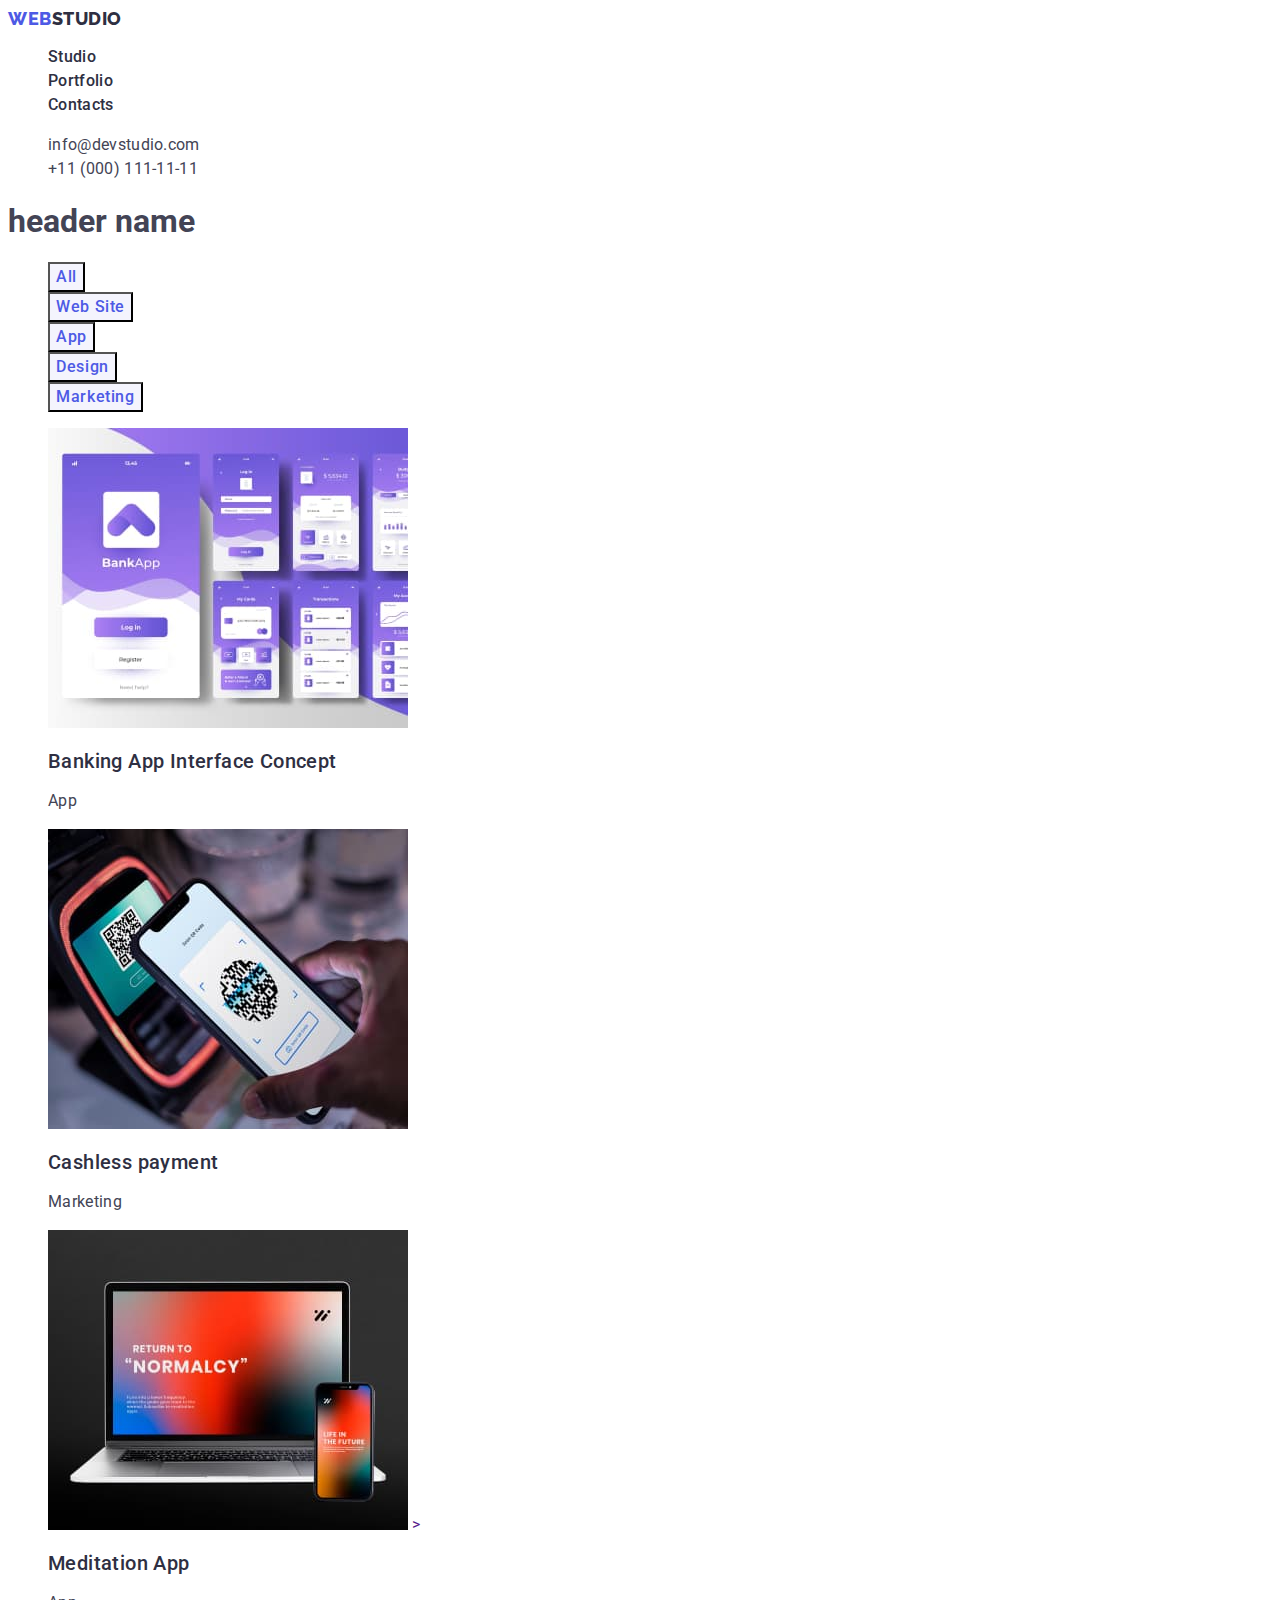
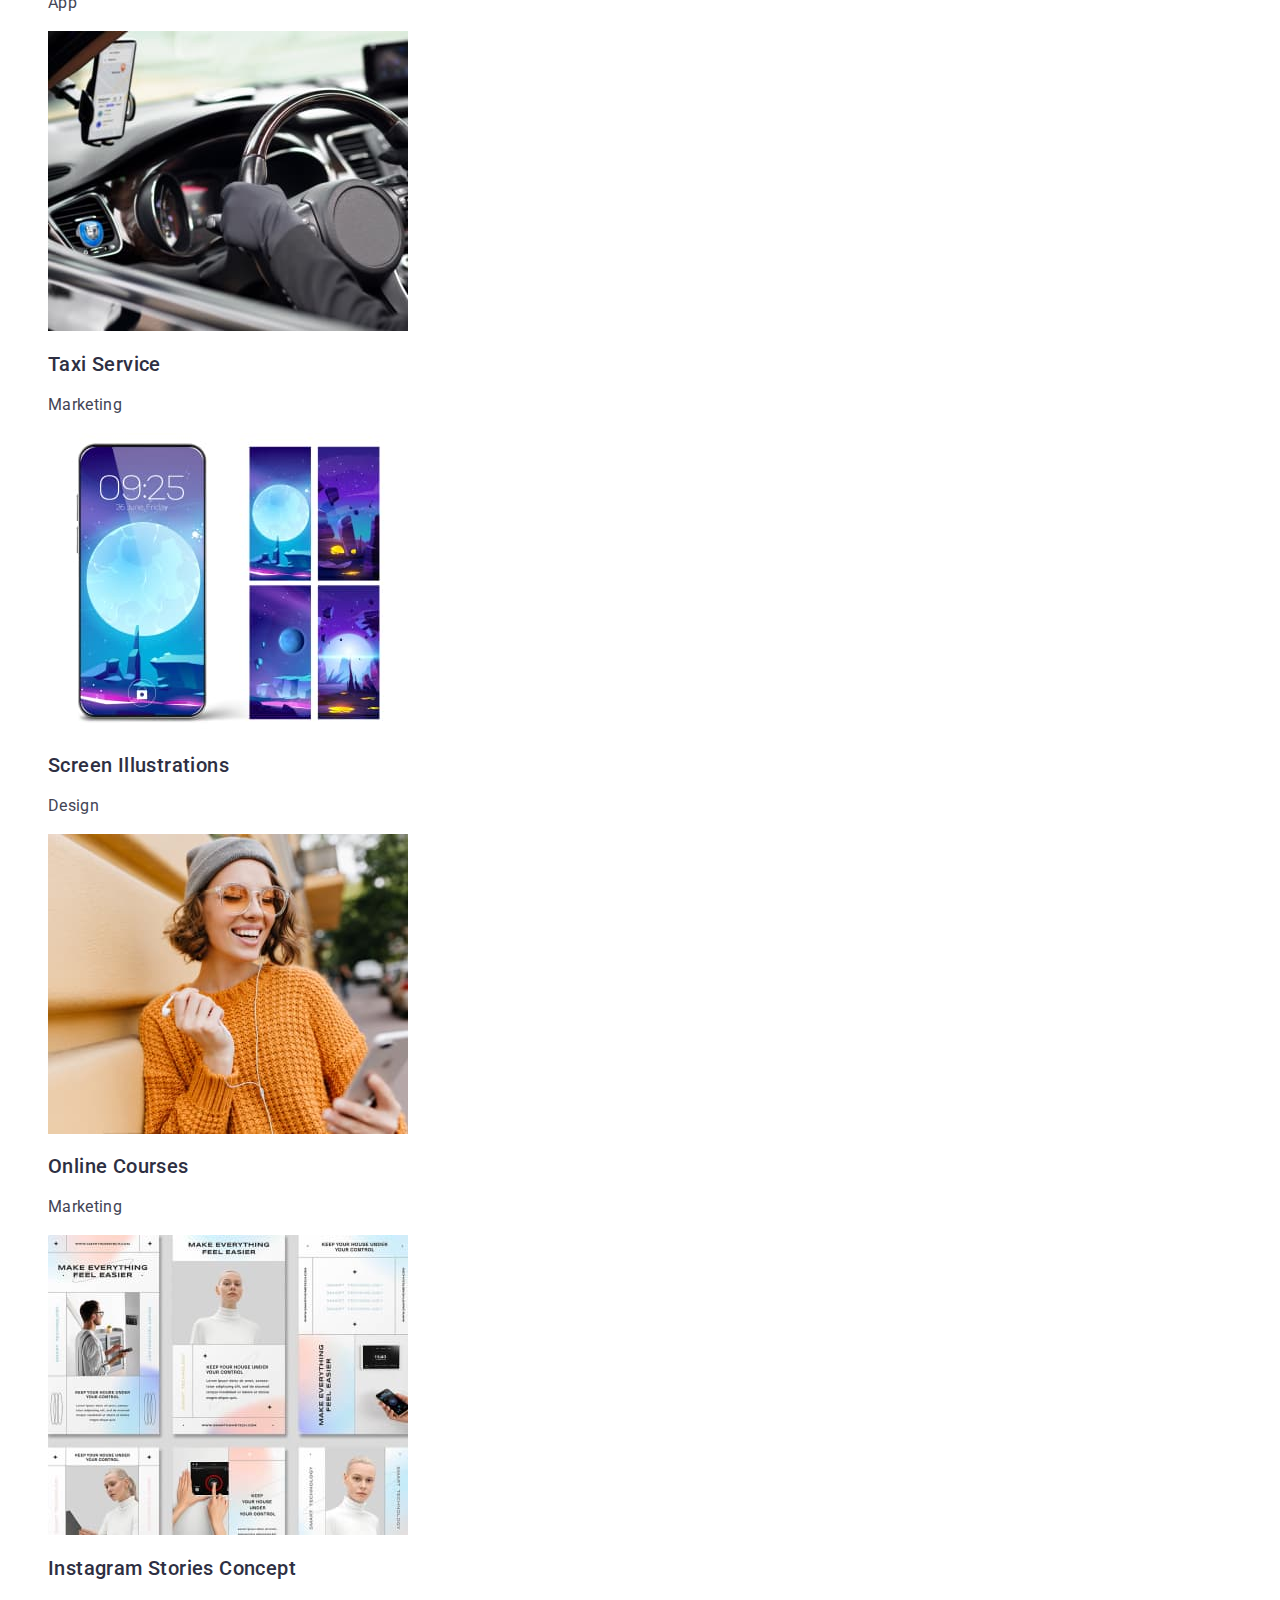
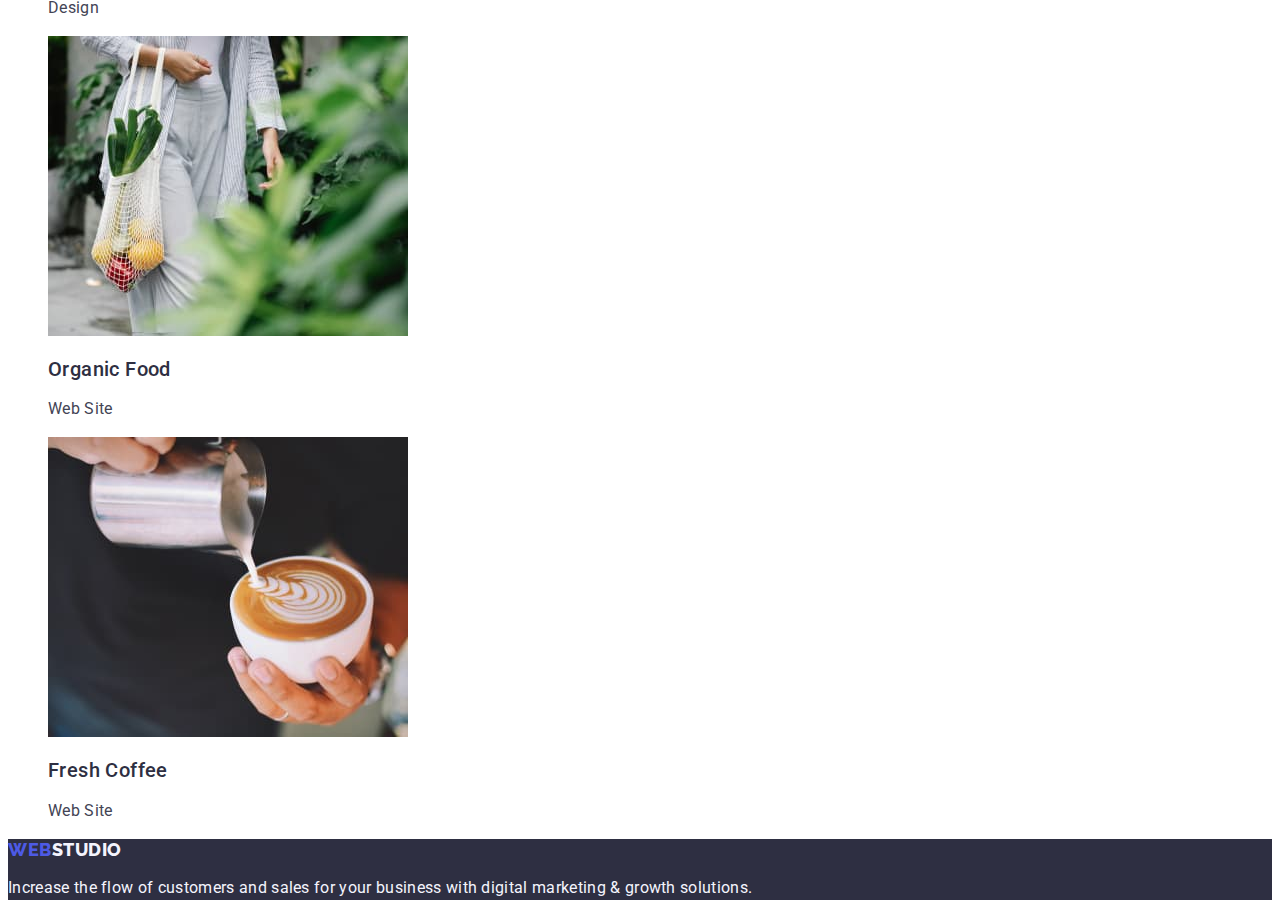
==== commit 4ba6eca6: "system checked, second attempt" ====
--- a/portfolio.html
+++ b/portfolio.html
@@ -54,7 +54,7 @@
         <h1>header name</h1>
         <ul class="list">
           <li>
-            <button type="button" class="active-button button-portfolio">All</button>
+            <button type="button" class="button-portfolio">All</button>
           </li>
           <li>
             <button type="button" class="button-portfolio">Web Site</button>
@@ -77,9 +77,9 @@
               src="./images/banking.jpg"
               alt="banking app interface"
               width="360"
-            /></a>
+            />
             <h2 class="app-name">Banking App Interface Concept</h2>
-            <p class="functionality">App</p>
+            <p class="functionality">App</p></a>
           </li>
 
           <li>
@@ -88,9 +88,9 @@
               src="./images/payment.jpg"
               alt="cashless payment transaction depicted"
               width="360"
-            /></a>
+            />
             <h2 class="app-name">Cashless payment</h2>
-            <p class="functionality">Marketing</p>
+            <p class="functionality">Marketing</p></a>
           </li>
 
           <li>
@@ -99,10 +99,10 @@
               src="./images/meditation.jpg"
               alt="meditation app interface"
               width="360"
-            /></a>
+            />
             >
             <h2 class="app-name">Meditation App</h2>
-            <p class="functionality">App</p>
+            <p class="functionality">App</p></a>
           </li>
 
           <li>
@@ -111,9 +111,9 @@
               src="./images/taxi.jpg"
               alt="photo behind the wheel"
               width="360"
-            /></a>
+            />
             <h2 class="app-name">Taxi Service</h2>
-            <p class="functionality">Marketing</p>
+            <p class="functionality">Marketing</p></a>
           </li>
 
           <li>
@@ -122,9 +122,9 @@
               src="./images/screenillustr.jpg"
               alt="screen illustrations depicted"
               width="360"
-            /></a>
+            />
             <h2 class="app-name">Screen Illustrations</h2>
-            <p class="functionality">Design</p>
+            <p class="functionality">Design</p></a>
           </li>
 
           <li>
@@ -133,9 +133,9 @@
               src="./images/online.jpg"
               alt="happy woman taking a selfie"
               width="360"
-            /></a>
+            />
             <h2 class="app-name">Online Courses</h2>
-            <p class="functionality">Marketing</p>
+            <p class="functionality">Marketing</p></a>
           </li>
 
           <li>
@@ -144,9 +144,9 @@
               src="./images/social.jpg"
               alt="instagram stories interface"
               width="360"
-            /></a>
+            />
             <h2 class="app-name">Instagram Stories Concept</h2>
-            <p class="functionality">Design</p>
+            <p class="functionality">Design</p></a>
           </li>
 
           <li>
@@ -155,9 +155,9 @@
               src="./images/organic.jpg"
               alt="a woman carrying vegetables"
               width="360"
-            /></a>
+            />
             <h2 class="app-name">Organic Food</h2>
-            <p class="functionality">Web Site</p>
+            <p class="functionality">Web Site</p></a>
           </li>
 
           <li>
@@ -166,9 +166,9 @@
               src="./images/coffee.jpg"
               alt="barista pouring latte"
               width="360"
-            /></a>
+            />
             <h2 class="app-name">Fresh Coffee</h2>
-            <p class="functionality">Web Site</p>
+            <p class="functionality">Web Site</p></a>
           </li>
         </ul>
       </section>
@@ -176,15 +176,13 @@
 
     <!--Footer-->
     <footer class="footer">
-      <section class="dark-backgrnd">
-        <a href="./index.html" class="logo link"
+        <a href="./index.html" class="logotype link"
           >WEB<span class="logo-down">Studio</span></a
         >
         <p class="footer-text">
           Increase the flow of customers and sales for your business with
           digital marketing & growth solutions.
         </p>
-      </section>
     </footer>
   </body>
 </html>
--- a/css/styles.css
+++ b/css/styles.css
@@ -51,8 +51,8 @@
   color: #404bbf;
 }
 
-.address-link.link {
-  color: var(--navyblue);
+.address-link {
+  color: var(--slate);
 }
 
 .address-link.link:hover,
@@ -97,7 +97,7 @@
   line-height: 1.5;
   letter-spacing: 0.04em;
   font-family: "Roboto", sans-serif;
-  background-color: var(--cloud);
+  background-color: #4d5ae5;
   cursor: pointer;
 }
 
@@ -127,7 +127,7 @@
   background-color: var(--navyblue);
 }
 
-.header2 {
+.headers {
   font-weight: 500;
   font-size: 20px;
   line-height: 1.2;
@@ -143,6 +143,7 @@
 }
 
 .header-doing {
+  color: var(--grey);
   font-size: 36px;
   line-height: 1.11;
   text-align: center;
@@ -168,6 +169,7 @@
 }
 
 .team-name {
+  color: var(--grey);
   font-weight: 500;
   font-size: 20px;
   line-height: 1.2;
@@ -206,17 +208,24 @@
   font-size: 16px;
 }
 
+.logotype {
+  font-family: "Raleway", sans-serif;
+  font-weight: 800;
+  font-size: 18px;
+  line-height: 1.17;
+  letter-spacing: 0.03em;
+  text-transform: uppercase;
+  color: var(--iris);
+
+}
+
 .logo-down {
-  color: var(--cloud);
-}
-
-
-.dark-backgrnd .logo {
-  color: var(--iris);
+  color: #f4f4fd;
+
 }
 
 .footer-text {
   line-height: 1.5;
   letter-spacing: 0.02em;
-  color: var(--cloud);
+  color: #f4f4fd;
 }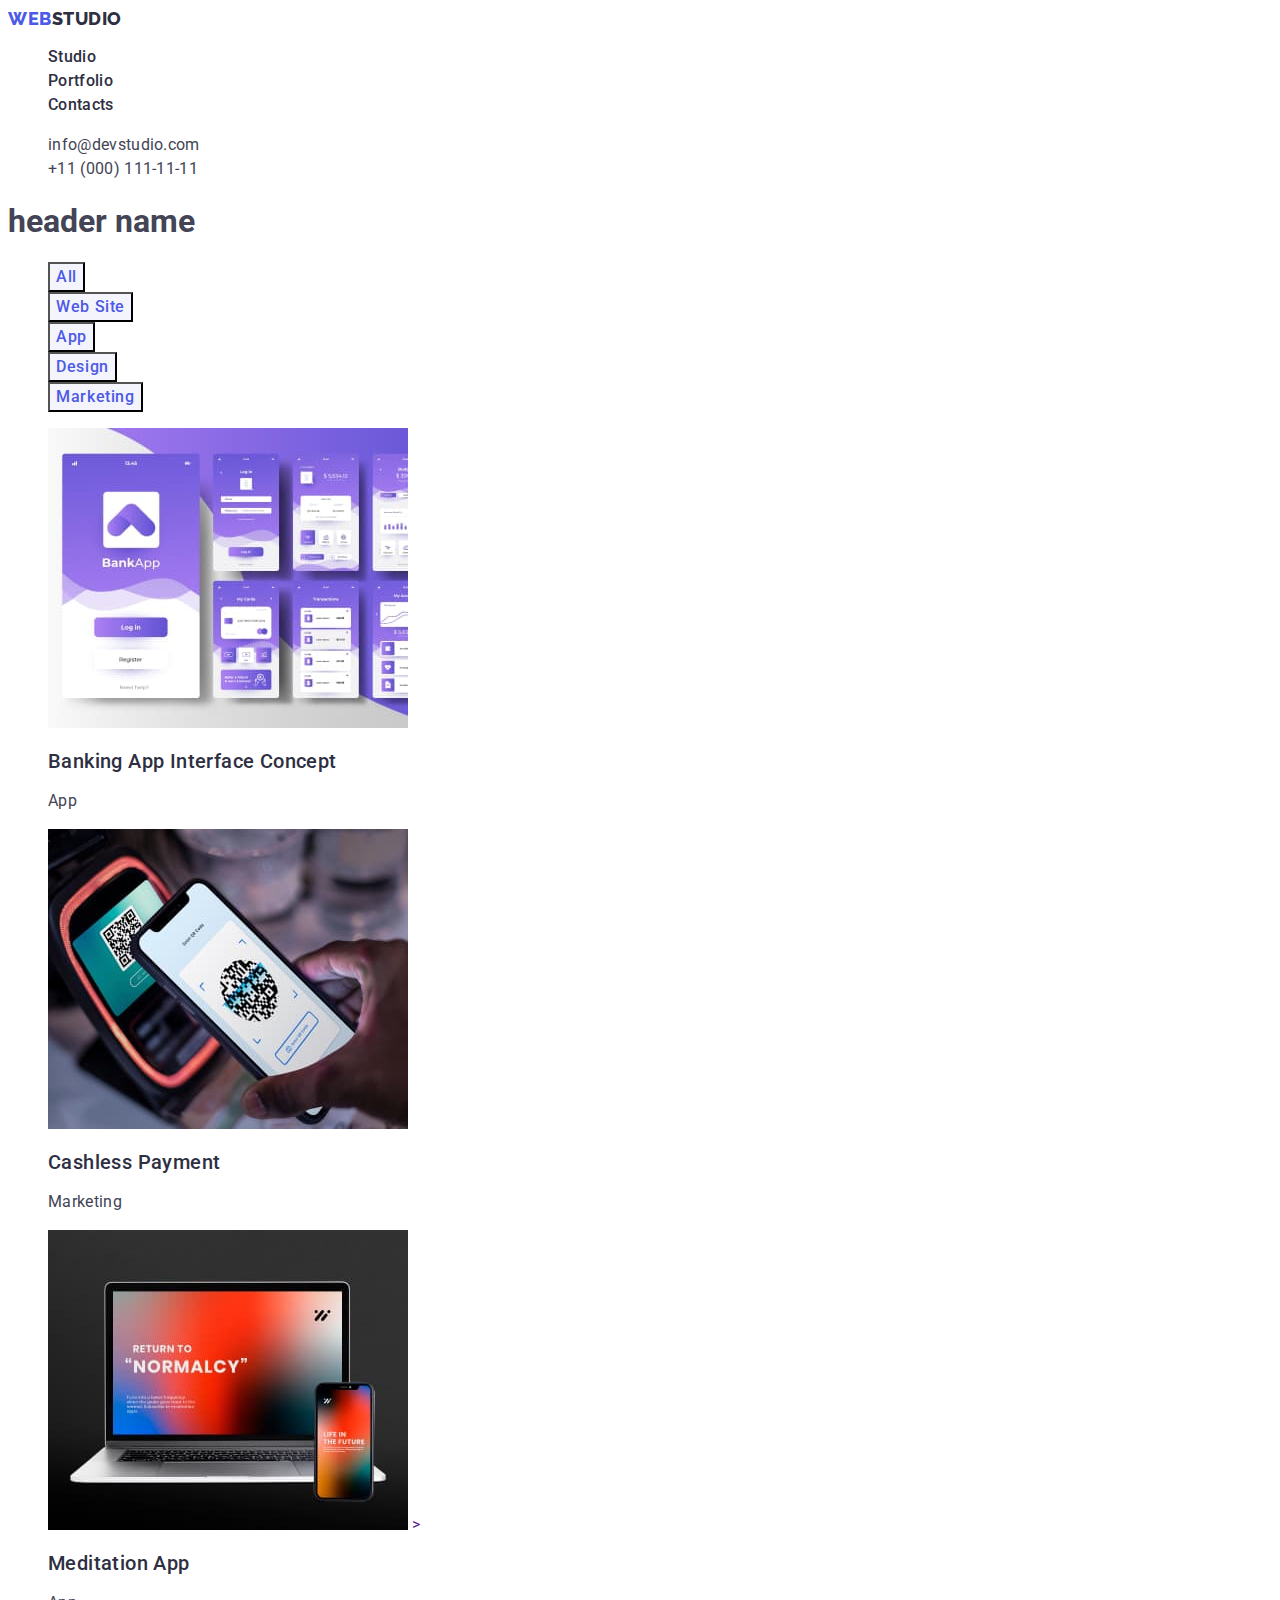
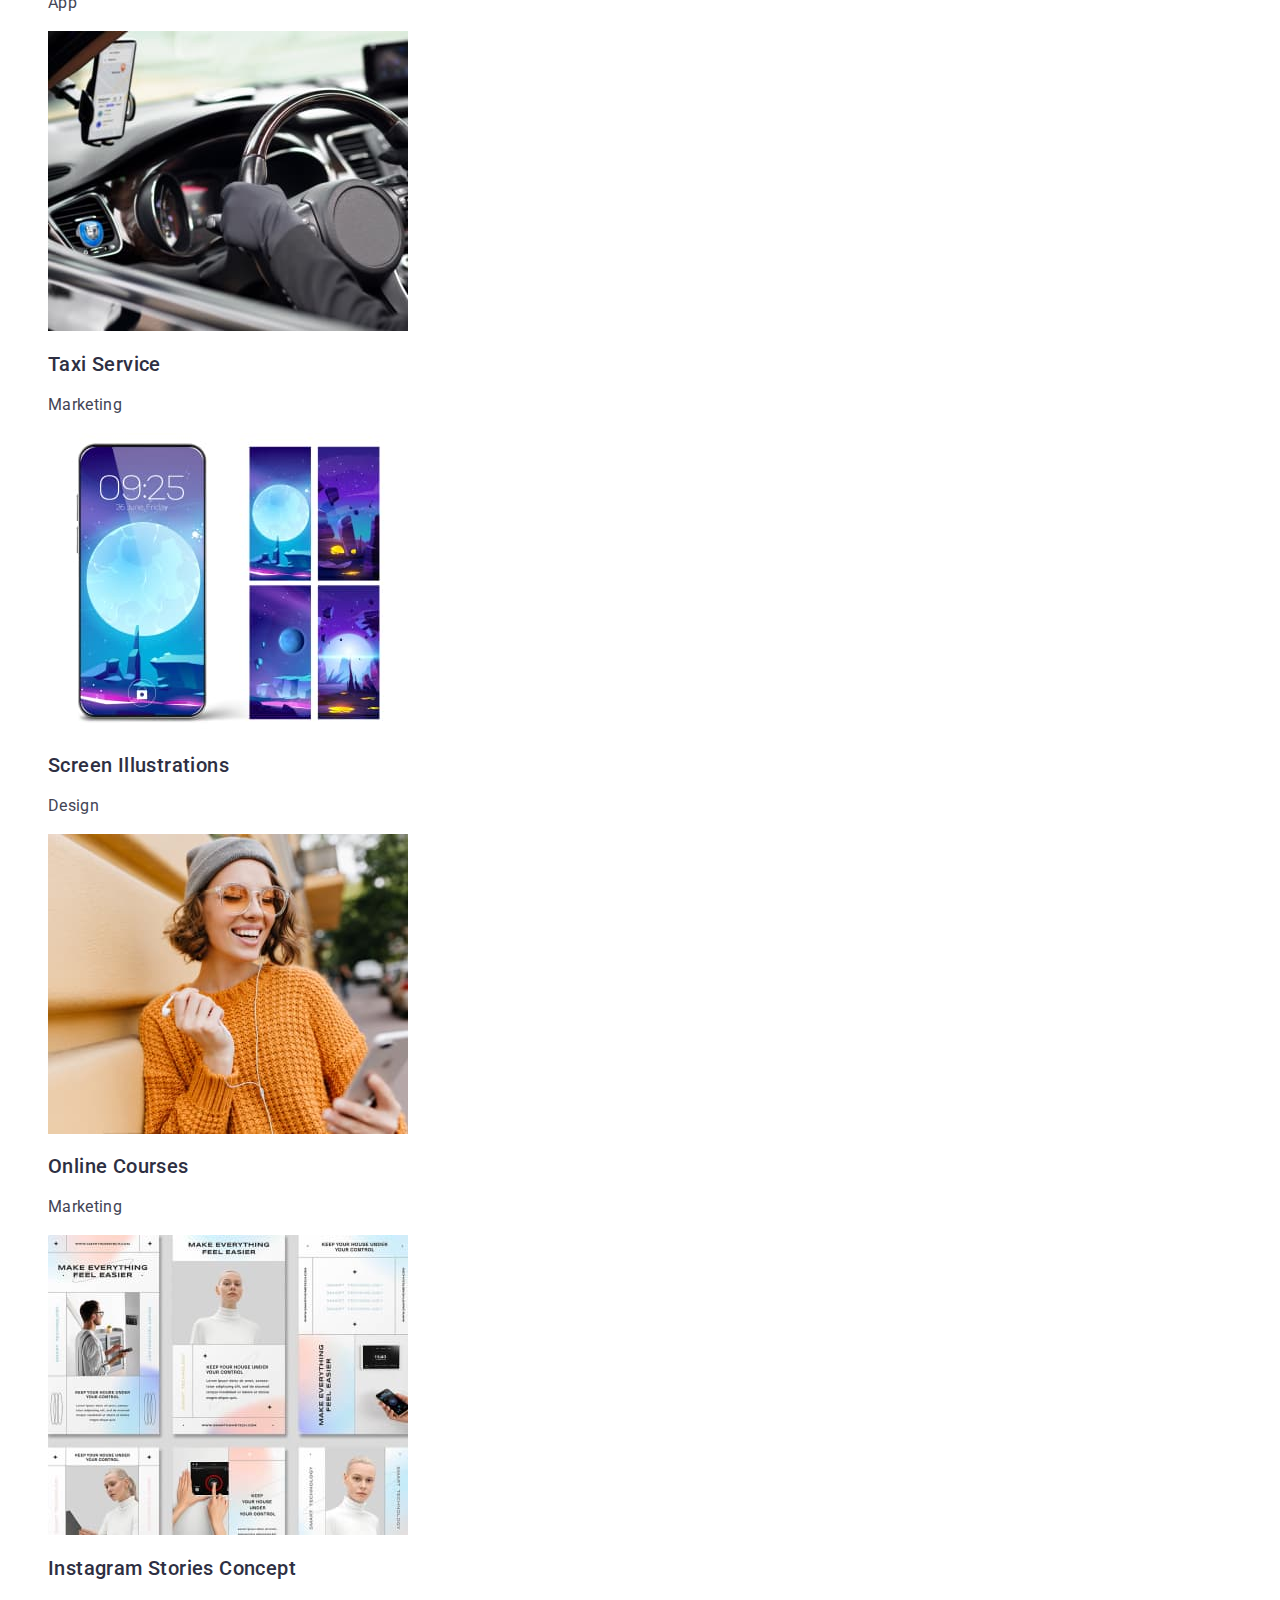
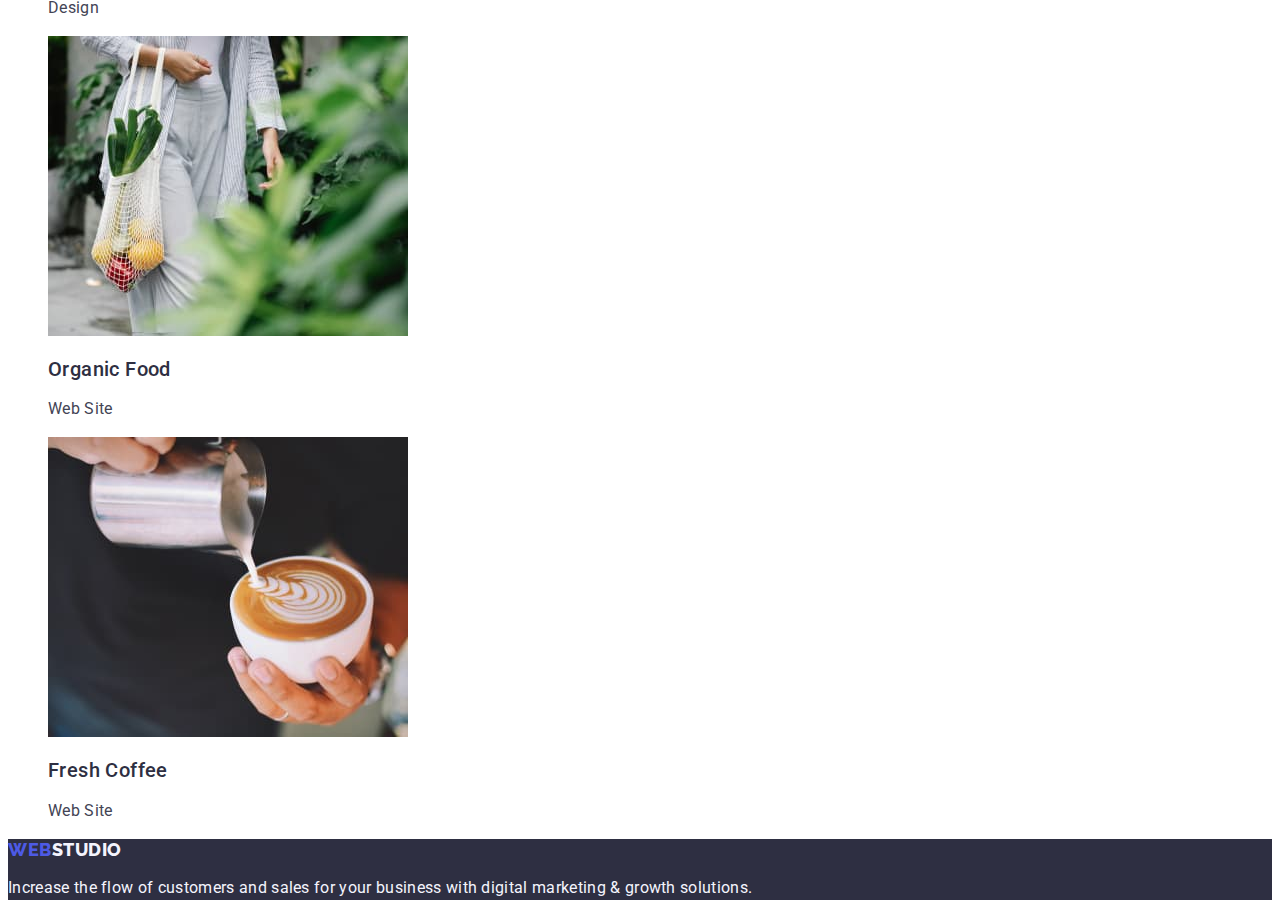
==== commit 3dacdbd9: "system checked, third attempt" ====
--- a/portfolio.html
+++ b/portfolio.html
@@ -89,7 +89,7 @@
               alt="cashless payment transaction depicted"
               width="360"
             />
-            <h2 class="app-name">Cashless payment</h2>
+            <h2 class="app-name">Cashless Payment</h2>
             <p class="functionality">Marketing</p></a>
           </li>
 
--- a/css/styles.css
+++ b/css/styles.css
@@ -102,7 +102,7 @@
 }
 
 .active-button {
-  background-color: #404BBF;
+  background-color: #4d5ae5;
   color: var(--white);
 }
 
